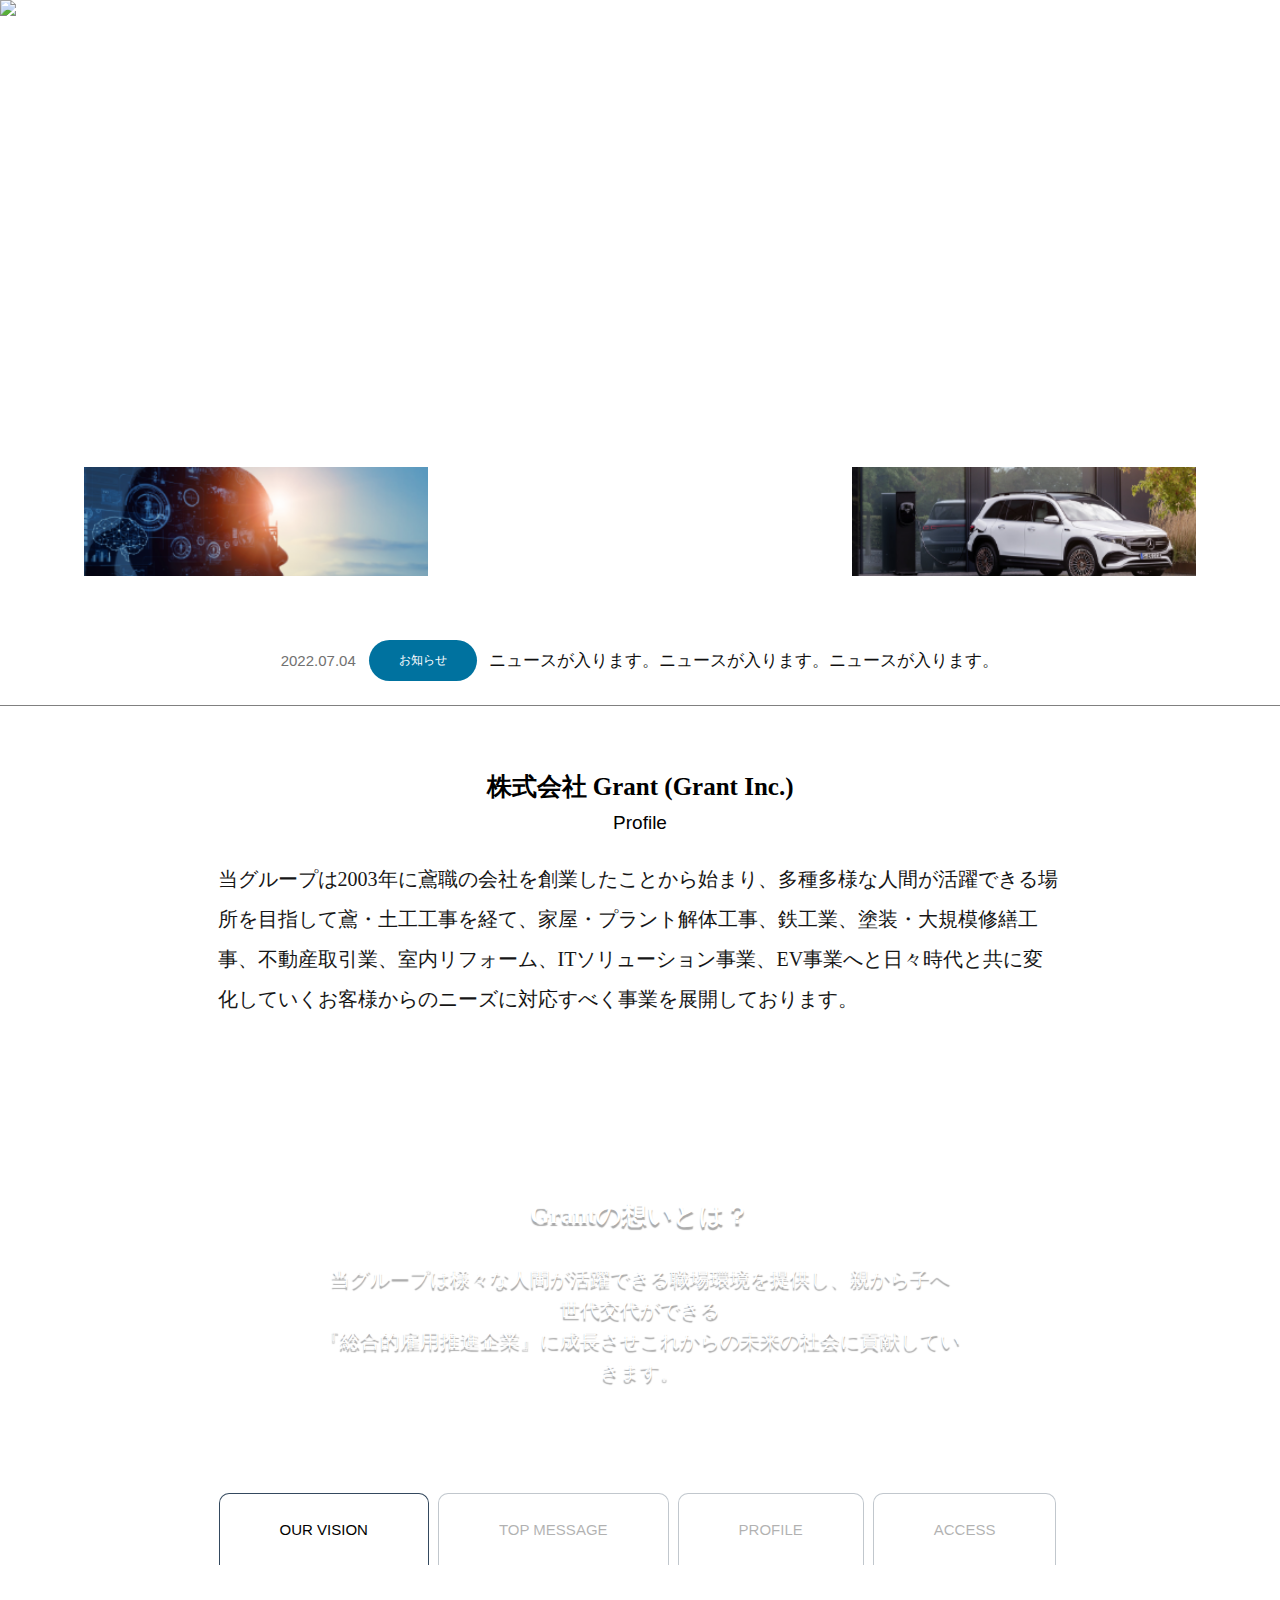
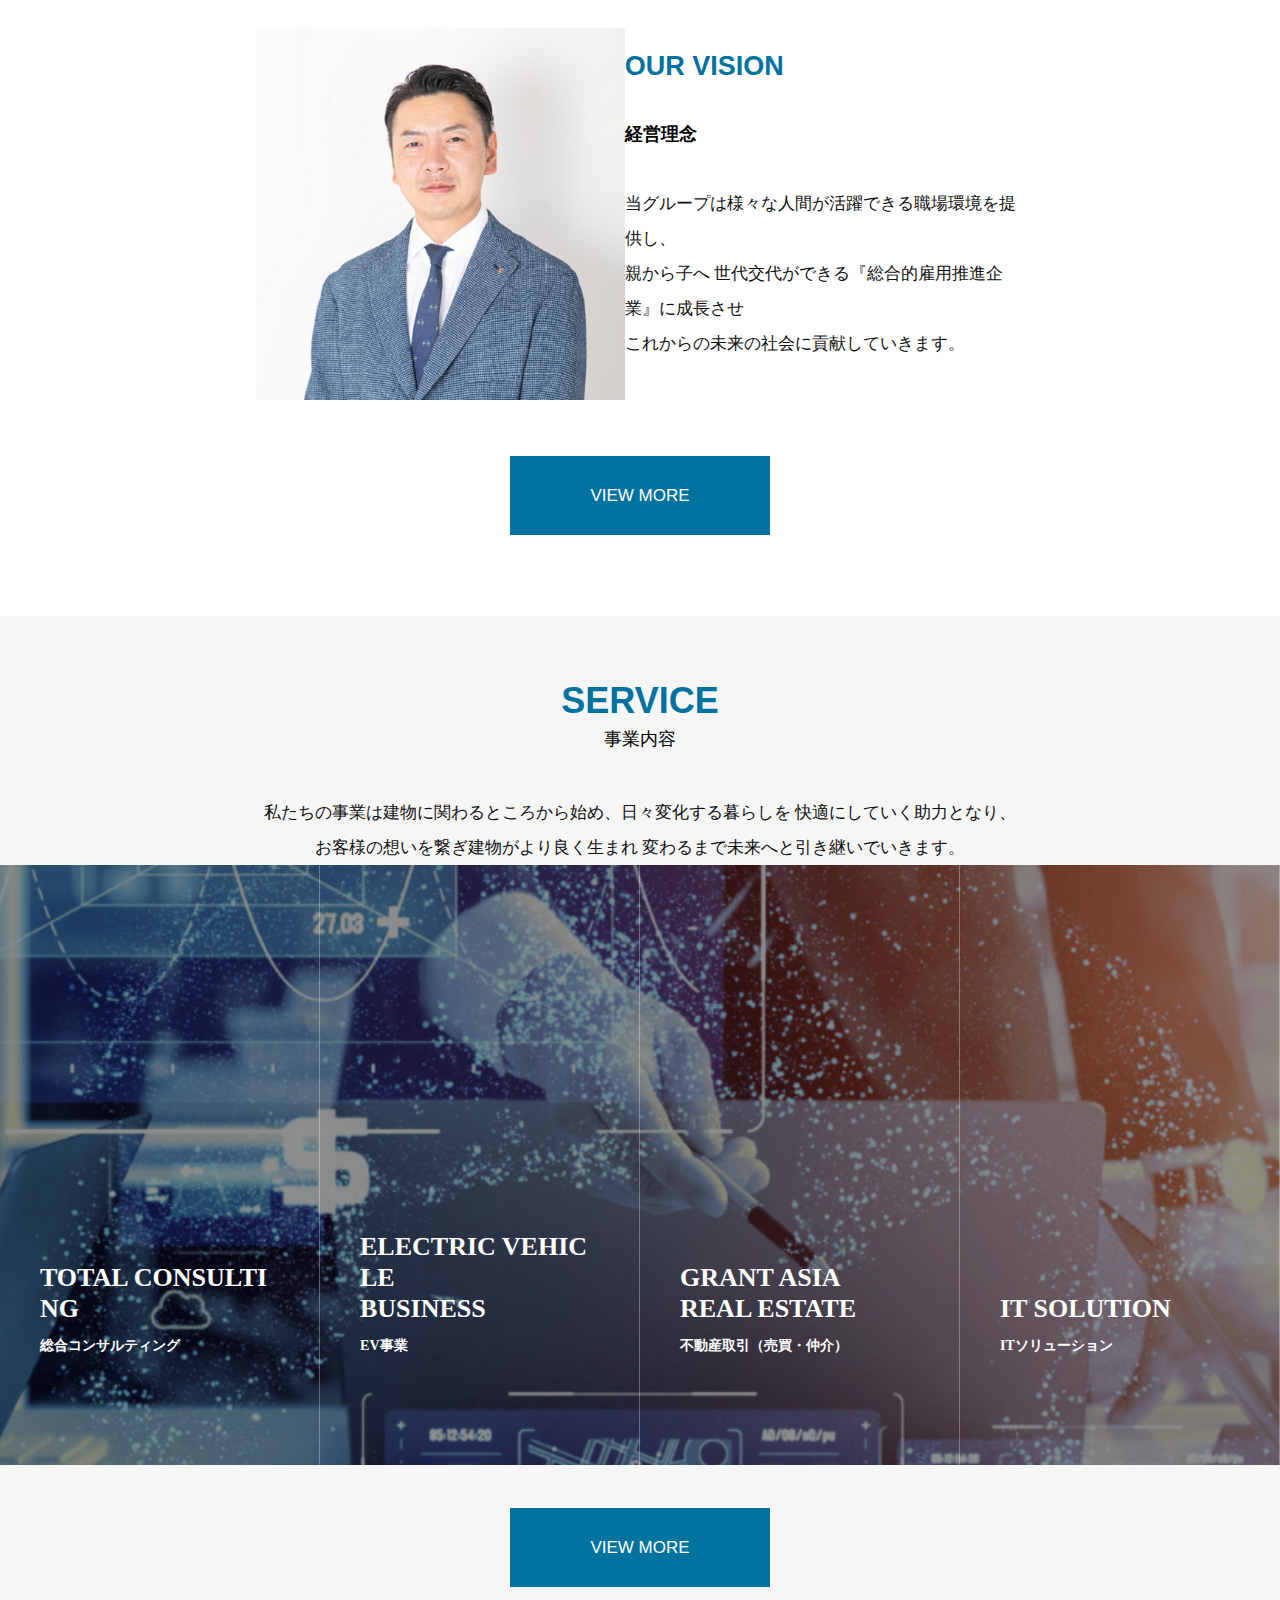
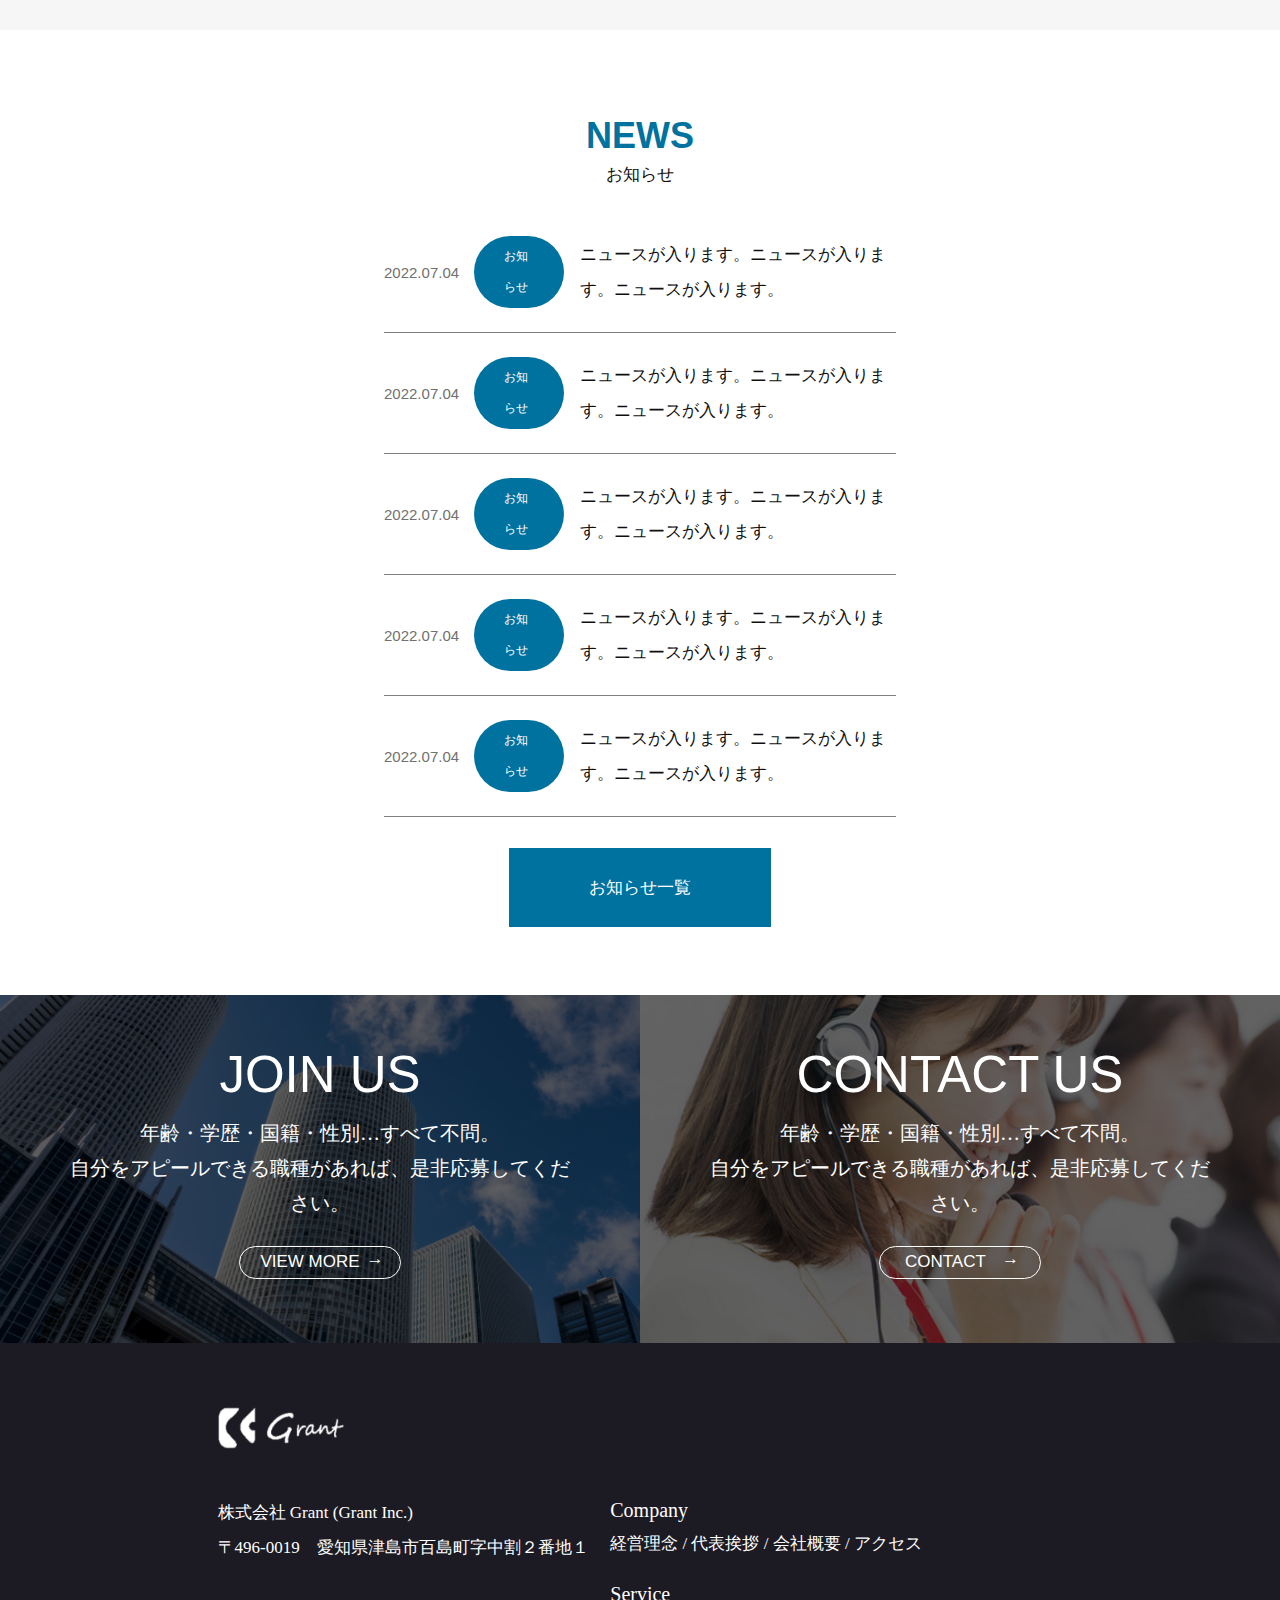
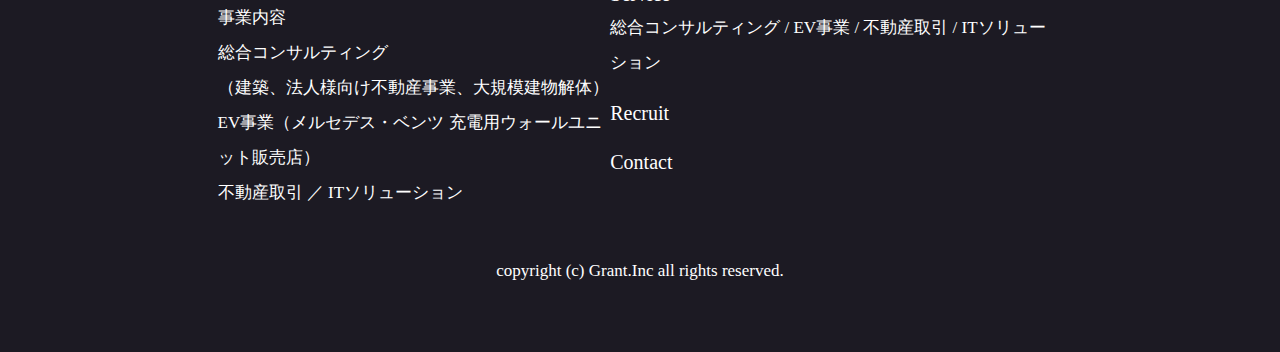
==== index.html @ c4c33349 "first commit" ====
<!DOCTYPE html>
<html>
  <head>
    <meta charset="UTF-8" />
    <meta name="viewport" content="width=device-width,initial-scale=1" />
	<link href="https://fonts.googleapis.com/icon?family=Material+Icons" rel="stylesheet">
    <link rel="stylesheet" href="https://cdnjs.cloudflare.com/ajax/libs/font-awesome/4.7.0/css/font-awesome.min.css">
    <title>Grant Co.LTD</title>
    <meta name="robots" content="noindex" />
    <link rel="stylesheet" href="css/slick.css" type="text/css" />
    <link rel="favicon"  href="img/favicon.png">
    <link rel="stylesheet" href="css/slick-theme.css" type="text/css" />
    <link rel="stylesheet" href="css/style.css" type="text/css"/>
    <link rel="stylesheet" href="css/style_sp.css" type="text/css"/>
    <link rel="stylesheet" href="css/animation.css" type="text/css"/>

  </head>

  <body>
  	<div class="bk">
  		<header>
          <div class="header">
              <div class="header_content">
                <div class="logo">
                  <a href="index.html">
                    <img src="img/logo.png" class="logo-white">
                    <img src="img/logo_black.png" class="logo-black">
                  </a>
                </div>
                <div class="navgation">
                  <ul>
                      <li class=""><a href="index.html">Top</a></li>
                      <li class=""><a href="company.html">Company</a></li>
                      <li class="service-nav"><a href="service.html">Service</a>
                        <div class="nav-service">
                            <div class="service-caption">
                                <h3>SERVICE</h3>
                                <h4>事業内容</h4>
                            </div>
                            <div class="service-content-nav">
                                <a class="consulting" href="consultation.html">
                                    <div class="service-box">
                                        <h4>TOTAL CONSULTING</h4>
                                        <p>総合コンサルティング</p>
                                    </div>
                                    
                                </a>
                                <a class="ev" href="ev.html">
                                    <div class="service-box">
                                        <h4>ELECTRIC VEHICLE BUSINESS</h4>
                                        <p>EV事業</p>
                                    </div>
                                </a>
                                <a class="estate" href="real.html">
                                    <div class="service-box">
                                        <h4>GRANT ASIA REAL ESTATE</h4>
                                        <p>不動産取引（売買・仲介）</p>
                                    </div>
                                </a>
                                <a class="solution" href="it.html">
                                    <div class="service-box">
                                        <h4>IT SOLUTION</h4>
                                        <p>ITソリューション</p>
                                    </div>
                                </a>
                            </div>
                        </div>
                      </li>
                      <li class=""><a href="recruit.html">Recruit</a></li>
                      <li class=""><a href="contact.html">Contact</a></li>
                  </ul>
                </div>
                
                <div class="menu_btn">
                    <div class="container" onclick="openNav(this)">
                        <div class="bar1"></div>
                        <div class="bar2"></div>
                        <div class="bar3"></div>
                    </div>
                </div>
              </div>

            <div id="myNav" class="overlay">
                <div class="overlay-content">
                  <ul>
                      <li class=""><a href="index.html">Top</a></li>
                      <li class=""><a href="company.html">Company</a></li>
                      <li class="service-sp">
                        <div class="service-sp-arrow">
                            <a href="service.html">Service</a>
                            <p class="down"><svg xmlns="http://www.w3.org/2000/svg" width="16" height="16" fill="currentColor" class="bi bi-chevron-down" viewBox="0 0 16 16"> <path fill-rule="evenodd" d="M1.646 4.646a.5.5 0 0 1 .708 0L8 10.293l5.646-5.647a.5.5 0 0 1 .708.708l-6 6a.5.5 0 0 1-.708 0l-6-6a.5.5 0 0 1 0-.708z"/> </svg></p>
                            <p class="up"><svg xmlns="http://www.w3.org/2000/svg" width="16" height="16" fill="currentColor" class="bi bi-chevron-up" viewBox="0 0 16 16"> <path fill-rule="evenodd" d="M7.646 4.646a.5.5 0 0 1 .708 0l6 6a.5.5 0 0 1-.708.708L8 5.707l-5.646 5.647a.5.5 0 0 1-.708-.708l6-6z"/> </svg></p>
                        </div>
                        
                        <div class="service-content-nav-sp">
                            <a class="consulting" href="consultation.html">総合コンサルティング</a>
                            <a class="ev" href="ev.html">EV事業</a>
                            <a class="estate" href="real.html">不動産取引（売買・仲介）</a>
                            <a class="solution" href="it.html">ITソリューション</a>
                        </div>
                      </li>
                      <li class=""><a href="recruit.html">Recruit</a></li>
                      <li class=""><a href="contact.html">Contact</a></li>           
                  </ul>
                </div>
            </div>    
          </div>
        </header>

        <section class="top-banner">
            <div class="center slider">
                <div class="slide-box">
                    <img src="img/top1.png" class="pc">
                    <img src="img/top1-sp.png" class="sp">
                    <div class="banner-text">
                        <h2 class="animation1">人を想い。</h2>
                        <h2 class="animation2">人と共に、未来を創る。</h2>
                        <h3 class="animation3">We create Future.</h3>
                    </div>
                    
                </div>
                <div class="slide-box">
                    <img src="img/top2.png" class="pc">
                    <img src="img/top2-sp.png" class="sp">
                    <div class="banner-text">
                        <h2 class="animation1">EV事業</h2>
                        <h2 class="animation2">メルセデス・ベンツの充電</h2>
                        <h3 class="animation3">Electric Vehicle Business</h3>
                    </div>
                </div>
                <div class="slide-box">
                    <img src="img/top3.png" class="pc">
                    <img src="img/top3-sp.png" class="sp">
                    <div class="banner-text">
                        <h2 class="animation1">FC事業</h2>
                        <h2 class="animation2">大規模建物解体</h2>
                        <h3 class="animation3">Dismantle</h3>
                    </div>
                </div> 
                <div class="slide-box">
                    <img src="img/top4.png" class="pc">
                    <img src="img/top4-sp.png" class="sp">
                    <div class="banner-text">
                        <h2 class="animation1">不動産取引</h2>
                        <h2 class="animation2">売買・仲介</h2>
                        <h3 class="animation3">Grant Asia Real Estate</h3>
                    </div>
                </div> 
                <div class="slide-box">
                    <img src="img/top5.png" class="pc">
                    <img src="img/top5-sp.png" class="sp">
                    <div class="banner-text">
                        <h2 class="animation1">ITソリューション</h2>
                        <h2 class="animation2">財務会計・人事給与・生産管理・在庫管理</h2>
                        <h3 class="animation3">IT Solution</h3>
                    </div>
                </div> 
            </div> 
            <div class="center-nav slider">
                <a class="slide-box-nav">
                    <img src="img/small1.png">
                    <div class="banner-text-nav">
                        <h2 class="animation1">人を想い。</h2>
                        <h2 class="animation2">人と共に、未来を創る。</h2>
                        <h3 class="animation3">We create Future.</h3>
                    </div>
                    
                </a>
                <a class="slide-box-nav">
                    <img src="img/small2.png">
                    <div class="banner-text-nav">
                         <h2 class="animation1">EV事業</h2>
                        <h2 class="animation2">メルセデス・ベンツの充電</h2>
                        <h3 class="animation3">Electric Vehicle Business</h3>
                    </div>
                </a>
                <a class="slide-box-nav">
                    <img src="img/small3.png">
                    <div class="banner-text-nav">
                        <h2 class="animation1">FC事業</h2>
                        <h2 class="animation2">大規模建物解体</h2>
                        <h3 class="animation3">Dismantle</h3>
                    </div>
                </a>  
                <a class="slide-box-nav">
                    <img src="img/small4.png">
                    <div class="banner-text-nav">
                        <h2 class="animation1">不動産取引</h2>
                        <h2 class="animation2">売買・仲介</h2>
                        <h3 class="animation3">Grant Asia Real Estate</h3>
                    </div>
                </a>
                <a class="slide-box-nav">
                    <img src="img/small5.png">
                    <div class="banner-text-nav">
                        <h2 class="animation1">ITソリューション</h2>
                        <h2 class="animation2">財務会計・人事給与・生産管理・在庫管理</h2>
                        <h3 class="animation3">IT Solution</h3>
                    </div>
                </a> 
                <!-- <a class="slide-box-nav">
                    <img src="img/small6.png">
                    <div class="banner-text-nav">
                        <h2 class="animation1">EC Shop</h2>
                        <h2 class="animation2">各種衣服販売</h2>
                        <h3 class="animation3">Grant EC shop</h3>
                    </div>
                </a>   -->   
            </div>            
        </section>
        
  	</div>
    
    <section class="notice">
        <div class="date">2022.07.04</div>  
        <div class="cat">お知らせ</div>
        <p>ニュースが入ります。ニュースが入ります。ニュースが入ります。</p>
    </section> 

    <section class="intro">
        <div class="intro-header">
            <h4>株式会社 Grant (Grant Inc.)</h4>
            <h6>Profile</h6>
            <p>当グループは2003年に鳶職の会社を創業したことから始まり、多種多様な人間が活躍できる場所を目指して鳶・土工工事を経て、家屋・プラント解体工事、鉄工業、塗装・大規模修繕工事、不動産取引業、室内リフォーム、ITソリューション事業、EV事業へと日々時代と共に変化していくお客様からのニーズに対応すべく事業を展開しております。</p>
        </div>
        <div class="intro-content">
            <div class="intro-text">
                <h4>Grantの想いとは？</h4>
                <p>当グループは様々な人間が活躍できる職場環境を提供し、親から子へ 世代交代ができる<br>『総合的雇用推進企業』に成長させこれからの未来の社会に貢献していきます。</p>
            </div>
        </div>
        <div class="intro-tap">
            <div class="tabs-nav">
                <ul>
                  <li class="active"><a href="#tab1">OUR VISION</a></li>
                  <li><a href="#tab2">TOP MESSAGE</a></li>
                  <li><a href="#tab3">PROFILE</a></li>
                  <li><a href="#tab4">ACCESS</a></li>
                </ul>
            </div>
            <div class="tabs-content">
                <div id="tab1">
                    <section class="tab-inner">
                        <img src="img/ceo.png">
                        <section class="tab-text">
                            <h2>OUR VISION</h2>
                            <h6>経営理念</h6>
                            <p>当グループは様々な人間が活躍できる職場環境を提供し、<br>親から子へ 世代交代ができる『総合的雇用推進企業』に成長させ<br>これからの未来の社会に貢献していきます。</p>
                        </section>
                    </section>
                    <button class="more"><a href="#">VIEW MORE</a></button>
                </div>
                <div id="tab2">
                    <section class="tab-inner">
                        <img src="img/ceo.png">
                        <section class="tab-text">
                            <h2>TOP MESSAGE</h2>
                            <h6>経営理念</h6>
                            <p>当グループは様々な人間が活躍できる職場環境を提供し、<br>親から子へ 世代交代ができる『総合的雇用推進企業』に成長させ<br>これからの未来の社会に貢献していきます。</p>
                        </section>
                    </section>
                    <button class="more"><a href="#">VIEW MORE</a></button>
                </div>
                <div id="tab3">
                    <section class="tab-inner">
                        <img src="img/ceo.png">
                        <section class="tab-text">
                            <h2>PROFILE</h2>
                            <h6>経営理念</h6>
                            <p>当グループは様々な人間が活躍できる職場環境を提供し、<br>親から子へ 世代交代ができる『総合的雇用推進企業』に成長させ<br>これからの未来の社会に貢献していきます。</p>
                        </section>
                    </section>
                    <button class="more"><a href="#">VIEW MORE</a></button>
                </div>
                <div id="tab4">
                    <section class="tab-inner">
                        <img src="img/ceo.png">
                        <section class="tab-text">
                            <h2>ACCESS</h2>
                            <h6>経営理念</h6>
                            <p>当グループは様々な人間が活躍できる職場環境を提供し、<br>親から子へ 世代交代ができる『総合的雇用推進企業』に成長させ<br>これからの未来の社会に貢献していきます。</p>
                        </section>
                    </section>
                    <button class="more"><a href="#">VIEW MORE</a></button>
                </div>
            </div>
        </div>
    </section>

    <section class="service">
        <div class="service-title">
            <h3>SERVICE</h3>
            <p>事業内容</p>
        </div>
        <p>私たちの事業は建物に関わるところから始め、日々変化する暮らしを 快適にしていく助力となり、<br class="pc">お客様の想いを繋ぎ建物がより良く生まれ 変わるまで未来へと引き継いでいきます。</p>
        <!-- <div class="service-inner pc">
            <div class="service-content">
                <a class="consulting" href="consultation.html">
                    <div class="service-box">
                        <h4>TOTAL CONSULTING</h4>
                        <p>総合コンサルティング</p>
                        <h5>当社は、行政に空き家解体補助金の対象であるかを確認、申請をサポート、建物解体実施、お客様の大切な場所を買い入れる会社をご紹介いたします。</h5>
                        <h6>総合コンサルティング<span>&#8594;</span></h6>
                    </div>
                    
                </a>
                <a class="ev" href="ev.html">
                    <div class="service-box">
                        <h4>ELECTRIC VEHICLE BUSINESS</h4>
                        <p>EV事業</p>
                        <h5>
                        弊社は、家庭や商業施設、アパート、アパート、ホテルオフィスなど、すべての駐車場に設置できる電気充電サービスを提供しています。</h5>
                        <h6>EV事業<span>&#8594;</span></h6>
                    </div>
                </a>
                <a class="estate" href="real.html">
                    <div class="service-box">
                        <h4>GRANT ASIA REAL ESTATE</h4>
                        <p>不動産取引（売買・仲介）</p>
                        <h5>全国各地、⼤⼿⼾建てメーカー様の物件や分譲マンションの仲介。収益⽤物件、雑種地、駐⾞場、⽥畑などの売買仲介、買取りもさせて頂きます。 </h5>
                        <h6>不動産取引（売買・仲介）<span>&#8594;</span></h6>
                    </div>
                </a>
                <a class="solution" href="it.html">
                    <div class="service-box">
                        <h4>IT SOLUTION</h4>
                        <p>ITソリューション</p>
                        <h5>当社では、様々な業種が抱える基幹系業務のお悩みを業務特性に合わせて ＩＴの⼒で、 ユーザー様と共に問題を解決致します。 </h5>
                        <h6>ITソリューション<span>&#8594;</span></h6>
                    </div>
                </a>
            </div>

        </div> -->

    <div class="cb_service_middle">
        <div class="cb_service_item_list inview animate">
            <article class="item" data-service-id="service_id_4738_3">
                <a href="#">
                    <div class="content" style="bottom: -240.953px;">
                        <h3 class="title rich_font">
                            <span class="main_title">TOTAL CONSULTING</span>
                            <span class="sub_title">総合コンサルティング</span>
                        </h3>
                        <p class="desc">
                            <span>当社は、行政に空き家解体補助金の対象であるかを確認、申請をサポート、建物解体実施、お客様の大切な場所を買い入れる会社をご紹介いたします。</span>
                        </p>
                        <p class="bottom_title">
                            <span>総合コンサルティング</span>
                        </p>
                    </div>
                    <div class="image_wrap">
                        <div class="image" style="background:url(./img/service_image1.jpg) no-repeat center center; background-size:cover;">
                            
                        </div>
                    </div>
                </a>
            </article>
            <article class="item" data-service-id="service_id_4730_3">
                <a href="#">
                    <div class="content" style="bottom: -240.954px;">
                        <h3 class="title rich_font">
                            <span class="main_title">ELECTRIC VEHICLE<br> BUSINESS</span>
                            <span class="sub_title">EV事業</span>
                        </h3>
                        <p class="desc">
                            <span>弊社は、家庭や商業施設、アパート、アパート、ホテルオフィスなど、すべての駐車場に設置できる電気充電サービスを提供しています。</span>
                        </p>
                        <p class="bottom_title">
                            <span>EV事業</span>
                        </p>
                    </div>
                    <div class="image_wrap">
                        <div class="image" style="background:url(./img/service_image2.jpg) no-repeat center center; background-size:cover;">
                            
                        </div>
                    </div>
                </a>
            </article>
            <article class="item" data-service-id="service_id_4740_3">
                <a href="#">
                    <div class="content" style="bottom: -240.953px;">
                        <h3 class="title rich_font">
                            <span class="main_title">GRANT ASIA <br>REAL ESTATE</span>
                            <span class="sub_title">不動産取引（売買・仲介）</span>
                        </h3>
                        <p class="desc">
                            <span>全国各地、⼤⼿⼾建てメーカー様の物件や分譲マンションの仲介。収益⽤物件、雑種地、駐⾞場、⽥畑などの売買仲介、買取りもさせて頂きます。</span>
                        </p>
                        <p class="bottom_title">
                            <span>不動産取引（売買・仲介）</span>
                        </p>
                    </div>
                    <div class="image_wrap">
                        <div class="image" style="background:url(./img/service_image3.jpg) no-repeat center center; background-size:cover;">
                        
                        </div>
                    </div>
                </a>
            </article>
            <article class="item" data-service-id="service_id_4742_3">
                <a href="#">
                    <div class="content" style="bottom: -240.953px;">
                        <h3 class="title rich_font">
                            <span class="main_title">IT SOLUTION</span>
                            <span class="sub_title">ITソリューション</span>
                        </h3>
                        <p class="desc">
                            <span>当社では、様々な業種が抱える基幹系業務のお悩みを業務特性に合わせて ＩＴの⼒で、 ユーザー様と共に問題を解決致します。</span>
                        </p>
                        <p class="bottom_title">
                            <span>ITソリューション</span>
                        </p>
                    </div>
                    <div class="image_wrap">
                        <div class="image" style="background:url(./img/service_image4.jpg) no-repeat center center; background-size:cover;">
                            
                        </div>
                    </div>
                </a>
            </article>
        </div>


        <div class="cb_service_image_list inview animate">
            <div class="image active" id="service_id_4738_3" style="background:url(./img/service-1.png) no-repeat center center; background-size:cover;">
                <div class="overlay" style="background-color:rgba(0,35,71,0.2);">
                    
                </div>
            </div>
            <div class="image" id="service_id_4730_3" style="background:url(./img/service-2.png) no-repeat center center; background-size:cover;">
                <div class="overlay" style="background-color:rgba(0,35,71,0.2);">
                    
                </div>
            </div>
            <div class="image" id="service_id_4740_3" style="background:url(./img/service-3.png) no-repeat center center; background-size:cover;">
                <div class="overlay" style="background-color:rgba(3,48,107,0.2);">
                    
                </div>
            </div>
            <div class="image" id="service_id_4742_3" style="background:url(./img/service-4.png) no-repeat center center; background-size:cover;">
                <div class="overlay" style="background-color:rgba(39,0,99,0.1);">
                    
                </div>
            </div>
        </div>
    </div>
















        <div class="service-inner sp">
            <div class="service-first">
                <a class="consulting" href="consultation.html">
                    <div class="service-box">
                        <h4>TOTAL CONSULTING</h4>
                        <p>総合コンサルティング</p>
                        <h5>当社は、行政に空き家解体補助金の対象であるかを確認、申請をサポート、建物解体実施、お客様の大切な場所を買い入れる会社をご紹介いたします。</h5>
                        <h6>総合コンサルティング<span>&#8594;</span></h6>
                    </div>
                </a>
            </div>
            <div class="service-second">
                <a class="ev" href="ev.html">
                    <div class="service-box">
                        <h4>ELECTRIC VEHICLE BUSINESS</h4>
                        <p>EV事業</p>
                        <h5>
                        弊社は、家庭や商業施設、アパート、アパート、ホテルオフィスなど、すべての駐車場に設置できる電気充電サービスを提供しています。</h5>
                        <h6>EV事業<span>&#8594;</span></h6>
                    </div>
                </a>
            </div>
            <div class="service-third">
                <a class="estate" href="real.html">
                    <div class="service-box">
                        <h4>GRANT ASIA REAL ESTATE</h4>
                        <p>不動産取引（売買・仲介）</p>
                        <h5>全国各地、⼤⼿⼾建てメーカー様の物件や分譲マンションの仲介。収益⽤物件、雑種地、駐⾞場、⽥畑などの売買仲介、買取りもさせて頂きます。 </h5>
                        <h6>不動産取引（売買・仲介）<span>&#8594;</span></h6>
                    </div>
                </a>
            </div>
            <div class="service-fourth">
                <a class="solution" href="it.html">
                    <div class="service-box">
                        <h4>IT SOLUTION</h4>
                        <p>ITソリューション</p>
                        <h5>当社では、様々な業種が抱える基幹系業務のお悩みを業務特性に合わせて ＩＴの⼒で、 ユーザー様と共に問題を解決致します。 </h5>
                        <h6>ITソリューション<span>&#8594;</span></h6>
                    </div>
                </a>
            </div>
        </div>
        <button class="more"><a href="#">VIEW MORE</a></button>
    </section>

    <section class="news">
        <div class="news-title">
            <h3>NEWS</h3>
            <p>お知らせ</p>
        </div>
        <div class="notice-line">
            <div class="date">2022.07.04</div>  
            <div class="cat">お知らせ</div>
            <p>ニュースが入ります。ニュースが入ります。ニュースが入ります。</p>
        </div> 
        <div class="notice-line">
            <div class="date">2022.07.04</div>  
            <div class="cat">お知らせ</div>
            <p>ニュースが入ります。ニュースが入ります。ニュースが入ります。</p>
        </div> 
        <div class="notice-line">
            <div class="date">2022.07.04</div>  
            <div class="cat">お知らせ</div>
            <p>ニュースが入ります。ニュースが入ります。ニュースが入ります。</p>
        </div> 
        <div class="notice-line">
            <div class="date">2022.07.04</div>  
            <div class="cat">お知らせ</div>
            <p>ニュースが入ります。ニュースが入ります。ニュースが入ります。</p>
        </div> 
        <div class="notice-line">
            <div class="date">2022.07.04</div>  
            <div class="cat">お知らせ</div>
            <p>ニュースが入ります。ニュースが入ります。ニュースが入ります。</p>
        </div> 
        <button class="btn-news"><a href="#">お知らせ一覧</a></button>
    </section>

    <section class="bottom">
        <div class="join">
            <h2>JOIN US</h2>
            <p>年齢・学歴・国籍・性別…すべて不問。<br>自分をアピールできる職種があれば、是非応募してください。</p>
            <a href="#">VIEW MORE<span>&#8594;</span></a>
        </div>    
        <div class="contact">
            <h2>CONTACT US</h2>
            <p>年齢・学歴・国籍・性別…すべて不問。<br>自分をアピールできる職種があれば、是非応募してください。</p>
            <a href="contact.html">CONTACT<span>&#8594;</span></a>
        </div>
    </section>



    <footer>
       <div class="footer-logo">
   			<a href="index.html">
            	<img src="img/logo.png">
            </a>      	
       </div>
       <div class="footer-content">
        <div class="footer-left">
            <p>
                株式会社 Grant (Grant Inc.)<br>〒496-0019　愛知県津島市百島町字中割２番地１<br><br>事業内容<br>総合コンサルティング<br>（建築、法人様向け不動産事業、大規模建物解体）<br>EV事業（メルセデス・ベンツ 充電用ウォールユニット販売店）<br>不動産取引 ／ ITソリューション
            </p>
        </div>
        <div class="footer-right">
            <a href="company.html">Company</a>
            <p>経営理念  /  代表挨拶  /  会社概要  /  アクセス</p><br>
            <a href="service.html">Service</a>
            <p>総合コンサルティング  /  EV事業  /  不動産取引  /  ITソリューション</p><br>
            <a href="recruit.html">Recruit</a><br><br>
            <a href="contact.html">Contact</a>
        </div>
      </div>
    <p class="copyright">copyright (c) Grant.Inc all rights reserved.</p>
    </footer>

<script src="https://code.jquery.com/jquery-2.2.0.min.js" type="text/javascript"></script>
<script src="js/slick.min.js"></script>
<script src="js/script.js"></script>

</body>
</html>
---- css/style.css ----
@charset "UTF-8";
/* CSS Document */

html{
    font-family: 'NotoSansJP';
    margin: 0;
    overflow-x: hidden;
    /*overflow-y: scroll;*/
    height: 100%;
    color: white;
}
body{
    height: 100%;
    color: white;
    font-family: 'NotoSansJP';
    margin: 0;
}
h1, h2, h3, h4, h5, h6, p, span, label, a{
    margin: 0;
}
h1{
    font-size: 97px;
}
p{
    font-family: "Noto Sans Japanese";
    font-weight: normal;
    font-size: 17px;
    line-height: 35px;
    text-align: left;
    color: #0f0f0f;
}
img{
    width: 100%;
}
a{
    text-decoration: none;
}
a:hover, a:active {
/*opacity: 0.7;*/
/*transition: opacity 0.2s linear;*/
}
.pc {
    display: block!important;
}

.sp {
    display: none!important;
}


/* header */

.header {
    top: 0%;
    width: 100%;
    position: relative;
    z-index: 10;
}

.container_header {
    /*max-width: 1166px;*/
    margin: auto;
}

.header .header_content {
    display: flex;
    align-items: center;
    justify-content: flex-start;
}

.header .header_content .navgation ul {
    margin: 0;
    padding: 0px;
    display: flex;
    align-items: center;
    width: 120%;
    justify-content: center;
}

.header .header_content .navgation ul li {
    display: inline;
    float: left;
    font-family: "Noto Sans CJK JP";
    font-weight: bold;
    font-size: 16px;
    color: #fff;
    margin-right: 100px;
    padding: 0.9vw;
    background-position: bottom left;
    background-repeat: no-repeat;
    background-size: 0% 2px;
/*    -webkit-transition: background-size .5s ease;
    transition: background-size .5s ease;*/
}

.header .header_content .navgation ul li a {
    color: white;
    text-decoration: none;
    font-size: 16px;
    font-weight: bold;
}

.header .header_content .navgation ul li:hover {
    
}

.header .header_content .reverse_btn .reverse_link {
    color: #A30F15;
    border: 1px solid #FFD500;
    text-decoration: none;
    background-color: white;
    padding: 7px 20px;
    border-radius: 7px;
    transition: 0.5s;
}

.header .header_content .reverse_btn .reverse_link:hover {
    color: #fff;
    background-color: white;
    border: 1px solid #FFD500;
}

.header .menu_btn {
    display: none;
    z-index: 10;
}

.menu_btn .container {
    display: inline-block;
    cursor: pointer;
}

.bar1 {
    width: 18px;
    height: 2px;
    background-color: white;
    transition: 0.4s;
}
.bar3 {
    width: 18px;
    height: 2px;
    background-color: white;
    transition: 0.4s;
}

.bar2 {
    width: 18px;
    height: 2px;
    background-color: white;
    transition: 0.4s;
    margin: 5px 0;
}

.change .bar1 {
    transform: rotate(-45deg) translate(-6px, 4px);
}

.change .bar2 {
    opacity: 0;
}

.change .bar3 {
    transform: rotate(45deg) translate(-6px, -4px);
    width: 18px;
}

.overlay {
    display: none;
}

.overlay {
    height: 100vh;
    width: 0%;
    position: absolute;
    z-index: 9;
    top: 0;
    right: 0;
    background-color: #006f9b;
    overflow-x: hidden;
    transition: 0.5s;
}

.overlay-content {
    position: relative;
    top: 10%;
    width: 100%;
    text-align: left;
    margin-top: 30px;
}
.up{
    display: none;
    padding: 5% 7%;
    margin: -5%;
}

.overlay-content ul li {
    list-style: none;
    position: relative;
    /*background-image: linear-gradient(to right, #ffffff, #ffffff);*/
    background-position: bottom left;
    background-repeat: no-repeat;
    background-size: 0% 2px;
/*    -webkit-transition: background-size .5s ease;
    transition: background-size .5s ease;*/
    padding: 5% 0;
}

.overlay-content ul li:hover {
    background-size: 100% 2px;
}

.overlay-content ul {
    margin: 10% 5% 10% 10%;
    padding: 0;
}

.overlay a p{
    font-family: "Noto Sans JP";
    font-weight: bold;
    font-size: 4vw;
    letter-spacing: 0.02em;
    line-height: 7vw;
    text-align: left;
    color: #fff;
}

.overlay a:hover,
.overlay a:focus {
    color: #f1f1f1;
}

.overlay .closebtn {
    position: absolute;
    top: 0px;
    right: 0px;
    font-size: 60px;
}
.navgation ul li:last-child{
    /*border: 1px solid white;*/
}
.overlay a h2{
    font-family: "Josefin Sans";
    font-weight: bold;
    font-size: 8vw;
    letter-spacing: 0.05em;
    line-height: 8vw;
    text-align: left;
    color: #fff;
}

/*.overlay ul li:last-child a p{
    text-align: center;
    margin-top: 50%;
    padding: 5% 10%;
    border: 1px solid white;
}*/

/* header */
header{
    padding: 1%;
    position: fixed;
    z-index: 10;
    width: -webkit-fill-available;
}
.header{
    background-color: transparent;
}
.logo{
    display: block;
    width: 20%;
    align-items: center;
}
.logo-black{
    display: none;
}
.logo a img{
    width: 10vw;
    padding: 5% 15%;
}
.navgation{
    display: inline;
    width: 50%;
    margin: 0%;
}

/* top banner */
.bk{
    position: relative;
}
.top-banner{
    margin-bottom: -5%;
}
.banner-text{
    width: 100%;
    /*font-family: "Josefin Sans";*/
    font-weight: bold;
    letter-spacing: 0.05em;
    text-align: left;
    position: absolute;
    top: 33%;
    left: 26%;
    display: none;
}
.slide-box{
    position: relative;
}
.center .slick-active img{
    animation: cycle 5s ease-in-out  forwards;
}
@keyframes cycle {
  0%   { transform: scale(1); }
  100% { transform: scale(1.05); }
}
/*.center .slick-active{
    animation: cycle1 4s ease-in-out  forwards;
}*/
.center .slick-slide{
    animation: cycle1;
    animation-duration: 25s;
animation-iteration-count: infinite;
animation-timing-function: ease-in-out;
}
.center .slick-slide:nth-child(5n-3){
    animation-delay: 5s;
    color: red;
}
.center .slick-slide:nth-child(5n-2){
    animation-delay: 10s;
}
.center .slick-slide:nth-child(5n-1){
    animation-delay: 15s;
}
.center .slick-slide:nth-child(5n){
    animation-delay: 20s;
}

@keyframes cycle1 {
  0% {
    opacity: 0;
}
6% {
    opacity: 1;
}
24% {
    opacity: 1;
}
30% {
    opacity: 0;
}
100% {
    opacity: 0;
}
}

.bk-animation{
    animation: bk-anim 0.5s ease-in-out  forwards;
}
@keyframes bk-anim {
  0%   { background-size: 120%; 
    background-position: center;
    opacity: 0.7;}
  100% { background-size: 100%;
    background-position: center;
  opacity: 1; }
}
.banner-text h2{
    font-family: "Noto Sans JP";
    font-weight: bold;
    font-size: 49px;
    text-align: left;
    color: #fff;
    text-shadow: 0px 3px 5px rgba(0, 0, 0, 0.44);
    left: 10px;
}
.banner-text h2 span {
  display: inline-block;
  animation: slideLeft 0.5s ease forwards 0s;
  opacity: 0;
  /*transition-timing-function: cubic-bezier(0.075, 0.82, 0.165, 1);*/
}
.banner-text h3 span {
  display: inline-block;
  animation: slideLeft 0.5s ease forwards; 0s;
  opacity: 0;
  /*transition-timing-function: cubic-bezier(0.075, 0.82, 0.165, 1);*/
}

@keyframes slideLeft {
  from {
    opacity: 0;
    transform: translateX(30px);
  } 
  to {
    opacity: 1;
    transform: translateX(0%);
  }
}

.banner-text h3{
    font-family: Arial;
    font-weight: normal;
    font-size: 45px;
    text-align: left;
    color: #fff;
    text-shadow: 0px 3px 6px rgba(0, 0, 0, 0.16);
}
.banner-text-nav{
    display: none;
    top: 20%;
    left: 10%;
    width: inherit;
    height: 100px;
    font-weight: bold;
    letter-spacing: 0.05em;
    text-align: left;
    position: absolute;
}
.banner-text-nav h2{
    font-weight: 20px;
}
.banner-text-nav h3{
    font-weight: 20px;
}
.slide-box-nav {
    margin:  0 20px;
    position: relative;
}

.center-nav{
    top: -8vw;
    width: 1200px;
    margin: 0 auto;
}
.center-nav .slick-current{
    background-color: white;
    position: relative;
    height: 120px;
}
.center-nav .slick-current img{
    display: none;
}
.center-nav .slick-current .banner-text-nav{
    display: block!important;
}
.center-nav .slick-current .banner-text-nav h2, h3{
    font-size: 16px;
    /*color: black;*/
}
.navanim{
  height: 120px;
  display: block;
  background: linear-gradient(to right, white 50%, transparent 50%);
  background-size: 200% 100%;
  animation: makeItfadeIn  250ms backwards;
  padding: 7% 0px 0 10%;
    left: 0;
    width: -webkit-fill-available;
}
.navanim h2, h3{
    font-size: 16px;
    /*color: black;*/
}
@keyframes makeItfadeIn {
  0%{
    background-position: right;
  } 

  100% {
    background-position: left;
  }
}



/* notice section */
.notice{
    display: flex;
    justify-content: center;
    align-items: center;
    border-bottom: 1px solid grey;
    padding-bottom: 24px;
}
.date{
    font-family: Arial;
    font-weight: normal;
    font-size: 15px;
    line-height: 31px;
    text-align: left;
    color: #717171;
}
.cat{
    font-family: "Noto Sans Japanese";
    font-weight: normal;
    font-size: 12px;
    line-height: 31px;
    text-align: left;
    color: #fff;
    background-color: #00729F;
    padding: 5px 30px;
    border-radius: 40px;
    margin: 0 1%;
}

/* intro section */
.intro-header{
    padding: 5% 17%;
}
.intro-header h4{
    font-family: "Noto Sans Japanese";
    font-weight: bold;
    font-size: 25px;
    text-align: center;
    color: #000;
}
.intro-header h6{
    font-family: Arial;
    font-weight: normal;
    font-size: 19px;
    text-align: center;
    color: #000;
    margin: 1% 0 3% 0;
}
.intro-header p{
    font-family: "Noto Sans Japanese";
    font-weight: normal;
    font-size: 20px;
    line-height: 40px;
    text-align: left;
    color: #161616;
}
.intro-text{
    background: url(../img/nagoya.png) no-repeat;
    background-size: cover;
    padding: 9% 25% 14% 25%;
    background-attachment: fixed;
}
.intro-text h4{
    font-family: "Noto Sans Japanese";
    font-weight: bold;
    font-size: 25px;
    text-align: center;
    color: #fff;
    text-shadow: 0px 3px 1px rgba(0, 0, 0, 0.34);
    margin-bottom: 5%;
}
.intro-text p{
    font-family: "Noto Sans Japanese";
    font-weight: normal;
    font-size: 20px;
    line-height: 31px;
    text-align: center;
    color: #fff;
    text-shadow: 0px 3px 1px rgba(0, 0, 0, 0.34);
}
.tabs-nav{
    margin-top: -73px;
    text-align: center;
}
.tabs-nav ul {
  margin: 0;
  padding: 0;
}

.tabs-nav li {
  display: inline-block;
  background: white;
  opacity: 0.3;
  color: #fefefe;
  border-width: 1px 1px 0 1px;
  border-style: solid;
  border-color: #34495E;
  margin-right: 5px;
    padding: 20px 60px;
    border-top-left-radius: 10px;
    border-top-right-radius: 10px;
}

.tabs-nav a {
    font-family: Arial;
    font-weight: normal;
    font-size: 15px;
    line-height: 31px;
    text-align: center;
    color: #010101;
}
/* Active tab */

.tabs-nav li.active {
    color: #005a97;
    opacity: 1;
    padding: 20px 60px;
    background-color: white;
    border-top-left-radius: 10px;
    border-top-right-radius: 10px;
}

.tabs-nav li.active a {
  color: #010101;
}
/* Tab content */

.tabs-content {
  padding: 5% 20%;
  background: #FFF;
  margin-top: -1px;
  overflow: hidden;
  text-align: center;
}
.tab-inner{
    display: flex;
    justify-content: space-between;
}
.tabs-content IMG {
  width: 48%;
}
/* Hide all but first content div */

.tabs-content div:not(:first-child) {
  display: none;
}

.tab-text{
    padding: 3% 0;
}
.tab-text h2{
    font-family: Arial;
    font-weight: bold;
    font-size: 27px;
    text-align: left;
    color: #00729f;
}
.tab-text h6{
    font-family: "Noto Sans JP";
    font-weight: bold;
    font-size: 18px;
    text-align: left;
    color: #000;
    margin: 10% 0;
}
.more{
    margin: 10% 0 5%;
    background-color: transparent;
    border: none;
}
.more a{
    font-family: Arial;
    font-weight: normal;
    font-size: 17px;
    line-height: 35px;
    text-align: left;
    color: #fff;
    padding: 30px 80px;
    background-color: #00729F;
}

/* service section */
.service{
    padding: 5% 0 0;
    background-color: #F6F6F6;
    text-align: center;
}
.service p{
    text-align: center;
}
.service-title{
    margin-bottom: 3%;
    text-align: center;
}
.service-title h3{
    font-family: Arial;
    font-weight: bold;
    font-size: 36px;
    color: #00729f;
}
.service-title p{
    font-family: "Noto Sans JP";
    font-weight: normal;
    font-size: 18px;
    color: #000;
}
.service-inner{
    position: relative;
}
.service-content{
    margin-top: 5%;
    background: url(../img/service-1.png) no-repeat;
    background-size: cover;
    display: flex;
}
.service-content a{
    border: 1px solid grey;
    width: 25%;
    padding: 16% 2% 2%;
    position: relative;
}
.service-box{
    position: absolute; 
    left: 0;
    bottom: -10px;
    padding: 0 50px 50px;
    z-index: 2;
    -webkit-transition: bottom .7s cubic-bezier(.22,1,.36,1);
    transition: bottom .7s cubic-bezier(.22,1,.36,1);
} 
.service-box p{
    color: white;
    text-align: left;
}
.service-box h5{
    color: transparent;
    text-align: left;
    margin: 4% 0;
    font-size: 16px;
    color: white;
    display: none;
}
.service-content h6{
    color: transparent;
    text-align: left;
    font-size: 16px;
    font-weight: bold;
    color: white;
    display: none;
}
.service-content a h4{
    font-family: Arial;
    font-weight: bold;
    font-size: 25px;
    text-align: left;
    color: #fff;
}
.service .more{
    margin: 5% 0;
}
.news{
    padding: 5% 30%;
    text-align: center;
}
.news-title{
    padding: 4% 0;
    text-align: center;
}
.news-title h3{
    font-family: Arial;
    font-weight: bold;
    font-size: 36px;
    color: #00729f;
}
.news-title p{
    text-align: center!important;
}
.notice-line{
    display: flex;
    justify-content: center;
    align-items: center;
    border-bottom: 1px solid grey;
    padding: 24px 0;
}
.notice-line .cat{
    margin: 0 3%;
}

.btn-news{
    margin: 10% 0 5%;
    background-color: transparent;
    border: none;
}
.btn-news a{
    font-family: Arial;
    font-weight: normal;
    font-size: 17px;
    line-height: 35px;
    text-align: left;
    color: #fff;
    padding: 30px 80px;
    background-color: #00729F;
}

/* bottom section */
.bottom{
    display: flex;
}
.join{
    width: 50%;
    background: url(../img/join.png) no-repeat;
    background-size: cover;
    padding: 5%;
}
.join h2, .contact h2{
    font-family: Arial;
    font-weight: normal;
    font-size: 51px;
    line-height: 31px;
    text-align: center;
    color: #fff;
}
.join p, .contact p{
    font-family: "Noto Sans Japanese";
    font-weight: normal;
    font-size: 20px;
    line-height: 35px;
    text-align: center;
    color: #fff;
    margin: 5% 0;
}
.join a, .contact a{
    border: 1px solid white;
    border-radius: 50px;
    padding: 1% 3%;
    display: flex;
    justify-content: space-around;
    font-family: Arial;
    font-weight: normal;
    font-size: 17px;
    width: 130px;
    color: #fff;
    margin: 0 auto;
}
.join a span, .contact a span{
    margin: -3%;
}
.contact{
    width: 50%;
    background: url(../img/contact-img.png) no-repeat;
    background-size: cover;
    padding: 5%;
 }


/* footer section */
footer{
    padding: 5% 17%;
    color: white;
    background-color: #1C1A23;
    /*text-align: center;*/
}
.footer-logo a img{
    width: 15%;
}
.footer-content{
    display: flex;
    justify-content: flex-start;
    margin: 5% 0;
}
.footer-left{
    width: 50%;
}
.footer-left p{
    color: white;
}
.footer-right a{
    font-family: "Noto Sans Japanese";
    font-weight: normal;
    font-size: 20px;
    line-height: 31px;
    text-align: left;
    color: #fff;
}
footer p, .footer-right p{
    color: white;
}
.copyright{
    text-align: center;
}


/* company page */
.company-banner{
    background: url(../img/company-banner.png) no-repeat;
    background-size: cover;
    padding: 10% 0 8%;
    text-align: center;
}
.company-banner h2{
    font-family: "Noto Sans JP";
    font-weight: 500;
    font-size: 35px;
    color: #fff; 
}
.company-banner h3{
    font-family: Arial;
    font-weight: normal;
    font-size: 25px;
    color: #fff; 
}
.breadcrumb{
    padding: 1% 17%;
    color: #111;
}
.breadcrumb a{
    font-family: "Noto Sans JP";
    font-weight: normal;
    font-size: 20px;
    text-align: left;
    color: #111;
}
.company-vision{
    padding: 3% 17%;
    text-align: center;
}
.title{
    padding: 3% 0;
}
.title h3{
    font-family: "Noto Sans Japanese";
    font-weight: bold;
    font-size: 25px;
    text-align: center;
    color: #000;
    margin-bottom: 1%;
}
.title h4{
    font-family: Arial;
    font-weight: normal;
    font-size: 19px;
    text-align: center;
    color: #000;
}
.company-vision-content{
    position: relative;
    text-align: left;
}
.company-vision-content img{
    width: 60%;
}
.company-vision-box{
    padding: 5% 3%;
    position: absolute;
    right: 0;
    top: 22%;
    background-color: white;
    box-shadow: 0px 1px 2px 1px grey;
}

.message{
    padding: 3% 17%;
    text-align: center;
}
.message img{
    width: 50%;
}
.name{
    text-align: center;
    margin-bottom: 3%;
}
.company-profile{
    padding: 3% 17%;
}
.company-profile-content{
    border-top: 1px solid grey;
}
.company-profile-box{
    padding: 2% 2% 1% 2%;
    display: flex;
    align-items: center;
    border-bottom: 1px solid grey;
}
.company-profile-box p:first-child{
    font-size: 20px;
    width: 30%;
}
.company-profile-box p:last-child{
    font-size: 20px;
    width: 70%;
}
.access{
    padding: 3% 17% 10%;
}


/* ev page */
.ev-banner{
    background: url(../img/ev-banner.png) no-repeat;
    background-size: cover;
    padding: 10% 0 8%;
    text-align: center;
}
.ev-banner h2{
    font-family: "Noto Sans JP";
    font-weight: 500;
    font-size: 35px;
    color: #fff; 
}
.ev-banner h3{
    font-family: Arial;
    font-weight: normal;
    font-size: 25px;
    color: #fff; 
}
.ev-intro{
    padding: 3% 17%;
}
.ev-intro-content{
    display: flex;
}
.ev-intro-content p{
    width: 45%;
    margin-right: 2%;
}
.ev-intro-content img{
    width: 53%;
}
.ev-profile{
    padding: 3% 17%;
}
.ev-profile table{
    color: black;
    width: 100%;
    border: 1px solid black;
}
.ev-profile-box{
    display: flex;
    align-items: center;
}
.ev-profile table tr td:first-child{
    width: 25%;
    text-align: center;
    padding: 2%;
    background-color: #B5BAC1;
    border-bottom: 1px solid black;
    font-size: 20px;
    text-align: center;
}
.ev-profile table tr td:last-child{
    width: 75%;
    padding: 2% 4%;
    border-bottom: 1px solid black;
    font-size: 20px;
}
.ev-params{
    padding: 3% 17% 10%;
}

/* consulting page */
.consulting-banner{
    background: url(../img/consulting-banner.png) no-repeat;
    background-size: cover;
    padding: 10% 0 8%;
    text-align: center;
}
.consulting-banner h2{
    font-family: "Noto Sans JP";
    font-weight: 500;
    font-size: 35px;
    color: #fff; 
}
.consulting-banner h3{
    font-family: Arial;
    font-weight: normal;
    font-size: 25px;
    color: #fff; 
}
.consulting-intro{
    padding: 3% 17% 10%;
}
.consulting-intro-inner{
    display: flex;
    align-items: center;
}
.consulting-intro-inner img{
    width: 50%;
    margin-right: 3%;
}


/* it page */
.it-banner{
    background: url(../img/it-banner.png) no-repeat;
    background-size: cover;
    padding: 10% 0 8%;
    text-align: center;
}
.it-banner h2{
    font-family: "Noto Sans JP";
    font-weight: 500;
    font-size: 35px;
    color: #fff; 
}
.it-banner h3{
    font-family: Arial;
    font-weight: normal;
    font-size: 25px;
    color: #fff; 
}
.it-intro{
    padding: 3% 17% 10%;
}
.it-intro-inner{
    display: flex;
    align-items: center;
}
.it-intro-inner img{
    width: 50%;
    margin-right: 3%;
}

/* real estate page */
.real-banner{
    background: url(../img/real-banner.png) no-repeat;
    background-size: cover;
    padding: 10% 0 8%;
    text-align: center;
}
.real-banner h2{
    font-family: "Noto Sans JP";
    font-weight: 500;
    font-size: 35px;
    color: #fff; 
}
.real-banner h3{
    font-family: Arial;
    font-weight: normal;
    font-size: 25px;
    color: #fff; 
}
.real-intro{
    padding: 3% 17% 10%;
}
.real-intro-inner{
    display: flex;
    align-items: center;
}
.real-intro-inner img{
    width: 50%;
    margin-right: 3%;
}
/* fc page */

.fc-banner{
    background: url(../img/fc-banner.png) no-repeat;
    background-size: cover;
    padding: 10% 0 8%;
    text-align: center;
}
.fc-banner h2{
    font-family: "Noto Sans JP";
    font-weight: 500;
    font-size: 35px;
    color: #fff; 
}
.fc-banner h3{
    font-family: Arial;
    font-weight: normal;
    font-size: 25px;
    color: #fff; 
}
.fc-intro{
    padding: 3% 17% 10%;
}
.fc-intro-inner{
    display: flex;
    align-items: center;
}
.fc-intro-inner img{
    width: 50%;
    margin-right: 3%;
}

/* elliy page */

.elliy-banner{
    background: url(../img/elliy-banner.png) no-repeat;
    background-size: cover;
    padding: 10% 0 8%;
    text-align: center;
}
.elliy-banner h2{
    font-family: "Noto Sans JP";
    font-weight: 500;
    font-size: 35px;
    color: #fff; 
}
.elliy-banner h3{
    font-family: Arial;
    font-weight: normal;
    font-size: 25px;
    color: #fff; 
}
.elliy-intro{
    padding: 3% 17%;
    position: relative;
}
.elliy-intro h3{
    font-family: "Noto Sans Japanese";
    font-weight: bold;
    font-size: 25px;
    text-align: center;
    color: #000;
}
.elliy-intro img, .elliy-intro iframe{
    margin: 2% 0;
}

.elliy-caption{
    width: 100%;
    font-family: "Noto Sans JP";
    font-weight: bold;
    font-size: 22px;
    text-align: left;
    color: #00729f;
    border-bottom: 1px solid #00729F;
    margin: 3% 0  1%;
}
.elliy-inner, .elliy-test-images{
    display: flex;
    justify-content: space-between;
}
.elliy-inner img, .elliy-test-images img{
    width: 48%;
}
.merit{
    position: relative;
    margin-bottom: 37%;
}
.elliy-half-left1{
    width: 52%;
    z-index: 1;
}
.elliy-half-right{
    position: absolute;
    top: 37%;
    z-index: 2;
    width: 52%;
    right: 0;
}
.elliy-half-left2{
    width: 52%;
    margin: 0!important;
    z-index: 3;
    position: absolute;
    left: 0;
    top: 100%;
}
.elliy-character{
    padding: 50px;
    background-color: #ECECEC;
}
.elliy-test-title h5{
    text-align: center;
    font-family: "Noto Sans JP";
    font-weight: 500;
    font-size: 30px;
    color: #fff;
    padding: 20px;
    width: 45%;
    background-color: #00729F;
    margin: 3% auto;
    position: relative;
}
.elliy-test-title h5:after{
    content: "";
    border-left: 30px solid transparent;
    border-top: 30px solid #00729F;
    border-right: 30px solid transparent;
    position: absolute;
    left: 0;
    right: 0;
    margin-left: auto;
    margin-right: auto;
    top: 88%;
    width: 1px;
}
.checks{
    text-align: center;
    margin: 1% 0 3%;
}
.elliy-safe{
    display: flex;
    justify-content: space-between;
    align-items: center;
}
.elliy-safe p, .elliy-safe img{
    width: 48%;
}
.elliycase{
    padding: 3% 17%;
    position: relative;
}
.elliycase h3{
    font-family: "Noto Sans Japanese";
    font-weight: bold;
    font-size: 25px;
    text-align: center;
    color: #000;
}
.elliycase-box-1{
    display: flex;
    margin: 5% 0;
    justify-content: flex-start;
}
.elliycase-box-1 img{
    width: 50%;
    height: fit-content;
}
.case-content{
    width: 50%;
}
.elliycase-box-1 h6{
    font-family: Arial;
    font-weight: normal;
    font-style: italic;
    font-size: 12px;
    line-height: 26px;
    text-align: left;
    color: #00729f;
}
.elliycase-box-1 h6 span{
    font-size: 16px;
}
.case-inner-content1{
    position: relative;
    padding: 3% 10%;
    width: 100%;
}
.separator{
    display: flex;
    align-items: baseline;
    justify-content: flex-start;
    width: 49%;
}

.separator .line{
    height: 2px;
    flex: 1;
    background-color: #00729f;
    margin-right: 5%;
}

.separator h2{
  padding: 0 2rem;
}
.case-inner-content1 h2{
    position: absolute;
    font-family: Arial;
    font-weight: bold;
    font-style: italic;
    font-size: 88px;
    line-height: 28px;
    text-align: left;
    color: #e3e3e3;
    opacity: 0.5;
    top: 19%;
    left: 7%;
}
.case-inner-content1 h3{
    font-family: "Noto Sans JP";
    font-weight: 500;
    font-size: 24px;
    line-height: 32px;
    text-align: left;
    color: #00729f;
    margin: 0 0 3%;
}
.case-inner-content1 p{
    font-family: "Noto Sans Japanese";
    font-weight: normal;
    font-size: 16px;
    line-height: 30px;
    text-align: left;
    color: #161616;
}
.elliycase-box-2{
    display: flex;
    margin: 5% 0;
    justify-content: flex-end;
}
.elliycase-box-2 img{
    width: 50%;
    height: fit-content;
}
.case-content{
    width: 50%;
}
.elliycase-box-2 h6{
    font-family: Arial;
    font-weight: normal;
    font-style: italic;
    font-size: 12px;
    line-height: 26px;
    text-align: left;
    color: #00729f;
    margin-right: 2%;
}
.elliycase-box-2 h6 span{
    font-size: 16px;
}
.case-inner-content2{
    position: relative;
    padding: 3% 5% 3% 3%;
    width: 92%;
}
.elliycase-box-2 .separator{
    display: flex;
    align-items: baseline;
    justify-content: flex-start;
    width: 49%;
    margin-left: 54%;
}

.separator .line{
    height: 2px;
    flex: 1;
    background-color: #00729f;
    margin-right: 2%;
}

.separator h2{
  padding: 0 2rem;
}
.case-inner-content2 h2{
    position: absolute;
    font-family: Arial;
    font-weight: bold;
    font-style: italic;
    font-size: 88px;
    line-height: 28px;
    text-align: left;
    color: #e3e3e3;
    opacity: 0.5;
    top: 18%;
    right: 25%;
}
.case-inner-content2 h3{
    font-family: "Noto Sans JP";
    font-weight: 500;
    font-size: 24px;
    line-height: 32px;
    text-align: center;
    color: #00729f;
    margin: 0 0 3%;
}
.case-inner-content2 p{
    font-family: "Noto Sans Japanese";
    font-weight: normal;
    font-size: 16px;
    line-height: 30px;
    text-align: left;
    color: #161616;
}
.elliy-parameter{
    padding: 3% 17%;
    position: relative;
    text-align: center;
}
.btn-catalog{
    background-color: #00729F;
    padding: 30px 70px;
    border: none;
    margin: 5% 0;
}
.btn-catalog a{
    font-family: "Noto Sans JP";
    font-weight: normal;
    font-size: 20px;
    line-height: 35px;
    text-align: center;
    color: #fff;
}







/* service page */
.service-banner{
    background: url(../img/service-banner.png) no-repeat;
    background-size: cover;
    padding: 10% 0 8%;
    text-align: center;
}
.service-banner h2{
    font-family: "Noto Sans JP";
    font-weight: 500;
    font-size: 35px;
    color: #fff; 
}
.service-banner h3{
    font-family: Arial;
    font-weight: normal;
    font-size: 25px;
    color: #fff; 
}
.service-intro{
    padding: 3% 17% 5%;
}
.service-intro-box1{
    position: relative;
    text-align: left;
    margin: 10% 0;
}
.service-intro-box2{
    position: relative;
    text-align: right;
    margin: 10% 0;
}
.service-intro-box1 img{
    width: 60%;
}
.service-intro-box2 img{
    width: 60%;
    margin-left: 40%;
}
.service-intro-inner1{
    padding: 5%;
    position: absolute;
    right: 0;
    top: 19%;
    width: 23vw;
    text-align: center;
    background-color: white;
    box-shadow: 0px 1px 2px 1px grey;
}
.service-intro-inner2{
    padding: 5%;
    position: absolute;
    left: 0;
    top: 19%;
    width: 23vw;
    text-align: center;
    background-color: white;
    box-shadow: 0px 1px 2px 1px grey;
}
.service-intro-inner1 h3, .service-intro-inner2 h3{
    font-family: "Noto Sans Japanese";
    font-weight: bold;
    font-size: 25px;
    text-align: center;
    color: #00729f;
}
.service-intro-inner1 p, .service-intro-inner2 p{
    font-family: "Noto Sans JP";
    font-weight: 500;
    font-size: 18px;
    text-align: center;
    color: #000;
    margin: 5% 0 15% 0;
}
.btn-more{
    font-family: Arial;
    font-weight: normal;
    font-size: 17px;
    line-height: 35px;
    text-align: left;
    color: #fff;
    padding: 30px 80px;
    background-color: #00729F;
}

/* Recruit Page */
.recruit-banner{
    background: url(../img/recruit-banner.png) no-repeat;
    background-size: cover;
    padding: 10% 0 8%;
    text-align: center;
}
.recruit-banner h2{
    font-family: "Noto Sans JP";
    font-weight: 500;
    font-size: 35px;
    color: #fff; 
}
.recruit-banner h3{
    font-family: Arial;
    font-weight: normal;
    font-size: 25px;
    color: #fff; 
}
.new-recruit{
    padding: 3% 17% 5%;
    text-align: center;
}
.mid-recruit{
    padding: 3% 17% 10%;
    text-align: center;
}
.recruit-notice{
    display: flex;
    justify-content: space-between;
    margin: 5% 0;
}
.notice-left{
    width: 48%;
    background: url(../img/recruit-1.png) no-repeat;
    background-size: contain;
    padding: 5% 0;
}
.notice-right{
    width: 48%;
    background: url(../img/recruit-2.png) no-repeat;
    background-size: contain;
    padding: 4% 0;
}
.notice-left p, .notice-right p{
    color: #fff;
    text-align: center;
}
.notice-left h5, .notice-right h5{
    font-family: "Noto Sans JP";
    font-weight: 500;
    font-size: 22px;
    line-height: 35px;
    text-align: center;
    color: #fff;
}
.recruit-content{
    margin-bottom: 10%;
}
.recruit-content table{
    border-top: 1px solid black;
    color: black;
    width: 100%;
}
.recruit-content table tr td:first-child{
    text-align: left;
    width: 25%;
    border-bottom: 1px solid black;
}
.recruit-content table tr td:last-child{
    text-align: left;
    border-bottom: 1px solid black;
    padding: 2%;
}
.btn-recruit-new, .btn-recruit-mid{
    font-family: Arial;
    font-weight: normal;
    font-size: 17px;
    line-height: 35px;
    text-align: left;
    color: #fff;
    padding: 30px 80px;
    background-color: #00729F;
}

/* contact page */

.contact-banner{
    background: url(../img/contact-banner.png) no-repeat;
    background-size: cover;
    padding: 10% 0 8%;
    text-align: center;
}
.contact-banner h2{
    font-family: "Noto Sans JP";
    font-weight: 500;
    font-size: 35px;
    color: #fff; 
}
.contact-banner h3{
    font-family: Arial;
    font-weight: normal;
    font-size: 25px;
    color: #fff; 
}
.contact-content{
    padding: 5% 17% 15%;
    text-align: center;
}
.contact-content h2{
    font-family: "Noto Sans Japanese";
    font-weight: bold;
    font-size: 40px;
    text-align: center;
    color: #000;
    margin: 5% 0;
}
.contact-content p{
    text-align: center;
}


/* header customer */
.nav-service{
    display: none;
    align-items: center;
    justify-content: flex-start;
    margin: 0;
    position: absolute;
    top: 100%;
    width: 100vw;
    left: -19px;
    background: white;
}
.service-caption{
    width: 30%;
    text-align: center;
}
.service-caption h4{
    color: black;
}
.service-content-nav{
    width: 60%;
    padding: 10% 0 0;
    background-image: url(../img/service-1.png);
    background-size: cover;
    background-repeat: no-repeat;
    display: flex;
}
.service-content-nav a{
    border-right: 1px solid grey;
    width: 25%;
    padding: 35% 2% 2%;
    position: relative;
    margin-top: -16.5%;
}
.service-content-nav .service-box{
    position: absolute; 
    left: 0;
    bottom: 0px!important;
    width: 85%;
    height: auto;
    padding: 0 15px 30px;
    z-index: 2;
    -webkit-transition: bottom .7s cubic-bezier(.22,1,.36,1);
    transition: bottom .7s cubic-bezier(.22,1,.36,1);
} 
.service-content-nav .service-box h4{
    font-size: 16px;
    color: white;
}
.service-content-nav .service-box p{
    color: white;
    text-align: left;
    font-size: 14px;
}
.service-nav{
    padding: 5% 3% 5% 6%!important;
    margin: -7% 5% -7% -5%;
}

.nav-animation{
    animation: nav-anim 0.3s ease-in-out  forwards;
}
@keyframes nav-anim {
  0%   { background-size: 200%; 
    background-position: center;
    opacity: 0.7;}
  100% { background-size: 160%;
    background-position: center;
  opacity: 1; }
}
.h4-animation{
    animation: h4-anim 0.3s ease-in-out  forwards;
}
@keyframes h4-anim {
  0%   { margin-bottom: 0px;}
  100% {  margin-bottom: 10px;}
}





/* service animation */
.cb_service_middle {
    width: 100%;
    height: 600px;
    position: relative;
    overflow: hidden;
}
.cb_service_list .cb_service_item_list.inview, .pc .cb_service_list .cb_service_image_list.inview {
    position: absolute;
}
.cb_service_list .inview.animate {
    opacity: 1;
    top: 0;
}
.cb_service_list .inview {
    opacity: 0;
    position: relative;
    top: 40px;
    -webkit-transition: all 1.3s cubic-bezier(.165,.84,.44,1) .3s,opacity 1.3s cubic-bezier(.165,.84,.44,1) .3s;
    transition: all 1.3s cubic-bezier(.165,.84,.44,1) .3s,opacity 1.3s cubic-bezier(.165,.84,.44,1) .3s;
}
 .cb_service_item_list {
    width: 100%;
    height: 100%;
    position: absolute;
    top: 0;
    left: 0;
    z-index: 2;
    display: -webkit-box;
    display: -ms-flexbox;
    display: -webkit-flex;
    display: flex;
    -ms-flex-wrap: wrap;
    -webkit-flex-wrap: wrap;
    flex-wrap: wrap;
}
 .cb_service_item_list .item {
    height: 100%;
    border-right: 1px solid rgba(255,255,255,.3);
    -ms-flex: 1 1 0%;
    -webkit-flex: 1 1 0%;
    flex: 1 1 0%;
    -moz-box-sizing: border-box;
    -webkit-box-sizing: border-box;
    box-sizing: border-box;
}
.cb_service_item_list a {
    color: #fff !important;
    display: block;
    width: 100%;
    height: 100%;
    position: relative;
    -moz-box-sizing: border-box;
    -webkit-box-sizing: border-box;
    box-sizing: border-box;
}
.cb_service_item_list .content {
    position: absolute;
    left: 0;
    bottom: -100%;
    padding: 0 40px 50px;
    z-index: 2;
    -webkit-transition: bottom .7s cubic-bezier(.22,1,.36,1);
    transition: bottom .7s cubic-bezier(.22,1,.36,1);
}

.cb_service_item_list .title {
    line-height: 1.2;
    font-weight: 600;
    word-break: break-all;
    text-align: left;
}
 .cb_service_item_list .desc {
    opacity: 0;
    top: 15px;
    line-height: 2.4;
    margin: 35px 0 0;
    position: relative;
    color: white;
    text-align: left;
}
.pc .cb_service_item_list .bottom_title {
    opacity: 0;
    top: 15px;
    font-weight: 600;
    margin: 38px 0 0;
    line-height: 1;
    position: relative;
    display: inline-block;
    padding: 0 20px 0 0;
    color: white;
    text-align: left;
}
.cb_service_list.num3 .cb_service_item_list .item a:after {
    background-color: rgba(0,73,104,.7);
}
.cb_service_item_list .item a:after {
    width: 100%;
    height: 100%;
    content: '';
    display: block;
    position: absolute;
    top: 0;
    left: 0;
    background: rgba(0,0,0,.5);
    z-index: 1;
    opacity: 0;
    -webkit-transition: opacity .2s ease;
    transition: opacity .2s ease;
}
.cb_service_image_list {
    width: 100%;
    height: 100%;
    position: absolute;
    top: 0;
    left: 0;
    z-index: 1;
}
.cb_service_image_list .image {
    width: 100%;
    height: 100%;
    position: absolute;
    top: 0;
    left: 0;
    z-index: 1;
    opacity: 0;
    -webkit-transition: all .5s ease;
    transition: all .5s ease;
    -webkit-transform: scale(1.1);
    transform: scale(1.1);
}
 .cb_service_image_list .image .overlay {
    width: 100%;
    height: 100%;
}
.cb_service_item_list .title span {
    display: block;
}
 .main_title {
    font-size: 26px;
}
.sub_title {
    margin-top: 13px;
}
 .cb_service_item_list .bottom_title {
    opacity: 0;
    top: 15px;
    font-weight: 600;
    margin: 38px 0 0;
    line-height: 1;
    position: relative;
    display: inline-block;
    padding: 0 20px 0 0;
    text-align: left;
}
.cb_service_item_list .bottom_title span {
    -webkit-transition: opacity .5s ease 0s;
    transition: opacity .5s ease 0s;
    color: white;
    text-align: left;
}
.cb_service_item_list .bottom_title:after {
    font-family: 'design_plus';
    content: '\2192';
    font-size: 14px;
    display: block;
    position: absolute;
    top: 2px;
    right: 0;
    font-weight: 500;
    -webkit-font-smoothing: antialiased;
    -moz-osx-font-smoothing: grayscale;
    -webkit-transition: opacity .5s ease 0s;
    transition: opacity .5s ease 0s;
    color: white;
}

.cb_service_image_list .active{
    animation: serviceanim 0.5s  forwards;
}
@keyframes serviceanim{
    0%{transform: scale(1.3);}
    100%{transform: scale(1.1);}
}
---- css/style_sp.css ----
@charset "UTF-8";
/* CSS Document */
@media screen and (max-width: 1000px) {
    .header .header_content .navgation ul li {
        padding: 0px;
    }
}

@media screen and (max-width: 768px) {
    .header .menu_btn {
        display: block;
    }
    .header .navgation {
        display: none;
    }
}


@media screen and (max-width: 768px) {
    .pc {
        display: none!important;
    }
    .sp {
        display: block!important;
    }
p{
    font-size: 4vw;
    line-height: 7vw!important;
    
}
h3{
    font-size: 5.5vw;
}
h6{
    font-size: 4.5vw;
    font-weight: normal;
}

/* header */
.header .header_content{
    display: flex;
    padding: 3% 4%;
    justify-content: space-between;
}
.logo a img{
    width: 20vw;
}
.overlay-content ul li a{
    color: white;
}
.service-content-nav-sp a{
    color: white;
    padding: 5% 13%;
    margin: 0 -13%;
    background-color: #00466d;
    border: 0.5px solid white;
}
.slick-dotted.slick-slider{
    margin-bottom: 0;
}

/* main slide */
.main_slide {
    width: 100%;
}

.main_slide .center img {
    width: 80%;
    margin: 0 auto;
    height: auto;
    padding: 10%;
}
.slick-prev, .slick-next{
    display: none!important;
}
.slick-dots{
    display: none!important;
}
.banner-text{
    top: 40%;
    left: 16%;
}
.banner-text h2{
    font-size: 6vw;
}
.banner-text h3{
    font-size: 6vw;
}
.center-nav{
    display:  none;
}
/* notice section*/
.notice{
    padding: 2% 5%;
    margin-top: 5%;
}
.date{
    font-size: 2vw;
}
.cat{
    font-size: 1.5vw;
    padding: 0% 4%;
    margin: 0 3%;
}
.notice p{
    font-size: 1.5vw;
}

/* intro section */
.intro-header{
    padding: 10% 5%;
}
.intro-header h4{
    font-size: 6vw;
}
.intro-header h6{
    font-size: 4vw;
}
.intro-header p{
    font-size: 3.5vw;
}
.intro-text{
    padding: 10% 5%;
}
.intro-text h4{
    font-size: 6vw;
}
.intro-text p{
    font-size: 4vw;
}
.tabs-nav{
    margin-top: -9vw;
}
.tabs-nav li{
    border: none;
}
.tabs-nav li.active, .tabs-nav li{
    padding: 0 3%;
    border: none;
}
.tabs-nav li.active a, .tabs-nav li a{
    font-size: 2vw;
}
.tabs-content{
    padding: 10% 5%;
}
.tab-inner{
    display: block;
}
.tabs-content img{
    width: 100%;
}
.tab-text{
    text-align: center;
    padding: 5% 0; 
}
.tab-text h2{
    text-align: center;
    font-size: 8vw;
}
.tab-text h6{
    font-size: 5vw;
    margin: 5% 0;
}
.tab-text p{
    font-size: 3vw;
}
.more a{
    font-size: 4vw;
    padding: 5vw 10vw;
}

/* service section */
.service{
    padding: 10% 5%;
}
.service-title h3{
    font-size: 8vw;
}
.service-title p{
    font-size: 5vw;
}
.service p{
    font-size: 3vw;
}
.service-inner{
    position: relative;
    padding: 0%;
    margin: 5% -5%;
}
.service-first{
    border: none;
    background: url(../img/service-1.png) no-repeat;
    background-size: cover;
    height: 75vw;
}
.service-second{
    border: none;
    background: url(../img/service-2.png) no-repeat;
    background-size: cover;
    height: 75vw;
}
.service-third{
    border: none;
    background: url(../img/service-3.png) no-repeat;
    background-size: cover;
    height: 75vw;
}
.service-fourth{
    border: none;
    background: url(../img/service-4.png) no-repeat;
    background-size: cover;
    height: 75vw;
}
.service-box{
    position: relative;
    padding: 9% 10%;
}
.ev .service-box, .estate .service-box{
    padding: 7% 10%;
}
.service-box h4{
    font-family: Arial;
    font-weight: bold;
    font-size: 7vw;
    text-align: left;
    color: white;
}
.service-box h5{
    display: block;
    font-size: 4vw;
}
.service-box h6{
    color: white;
    text-align: left;
    font-size: 4vw;
    font-weight: bold;
}
.service-content p{
    font-size: 4vw;
}
.service .more {
    margin: 10% 0 5%;
}

/* news section */
.news{
    padding: 10% 5%;
}
.news-title h3{
    font-size: 8vw;
}
.news-title p{
    font-size: 3vw;
}
.notice-line{
    padding: 3% 0;
}
.notice-line p{
    font-size: 2vw;
}
.btn-news a{
    font-size: 4vw;
    padding: 5vw 10vw; 
}

/* bottom section */
.bottom{
    display: block;
}
.join{
    width: 90%;
    padding: 10% 5%;
}
.join h2, .contact h2{
    font-size: 8vw;
}
.join p, .contact p{
    font-size: 4vw;
}
.join a, .contact a{
    font-size: 4vw;
    padding: 2% 5%;
    width: 35vw;
}
.contact{
    width: 90%;
    padding: 10% 5%;
}


/* footer */
footer{
    padding: 10% 5%;
}
.footer-logo a img{
    width: 25%;
}
.footer-content{
    display: block;
}
.footer-left, .footer-right{
    width: 100%;
    margin: 3% 0;
}
.footer-left p, .footer-right p{
    font-size: 3vw;
}
.footer-right a{
    font-size: 4vw;
}
.copyright{
    font-size: 3vw;
}



/* company page */
.company-banner h2{
    font-size: 6vw;
}
.company-banner h3{
    font-size: 4vw;
}
.breadcrumb{
    padding: 1% 5%;
}
.breadcrumb a{
    font-size: 4vw;
}
.company-vision{
    padding: 5%;
}
.title h3{
    font-size: 6vw;
}
.title h4{
    font-size: 4vw;
}
.company-vision-content img{
    width: 100%;
}
.company-vision-box{
    position: relative;
    box-shadow: none;
    margin-top: -2%;
    border: 1px solid grey;
}
.message{
    padding: 5%;
}
.message img{
    width: 100%;
}
.company-profile{
    padding: 5%;
}
.company-profile-box{
    padding: 2% 0;
}
.company-profile-box p:first-child{
    font-size: 4vw;
    width: 40%;
}
.company-profile-box p:last-child{
    font-size: 4vw;
}
.access{
    padding: 5% 5% 10%;
}
iframe{
    height: 80vw;
}


/* ev page */
.ev-banner h2{
    font-size: 6vw;
}
.ev-banner h3{
    font-size: 4vw;
}
.ev-intro{
    padding: 10% 5% 15%;
}
.ev-intro-content{
    display: block;
}
.ev-intro-content p{
    width: 100%;
    margin-right: 0%;
}
.ev-intro-content img{
    width: 100%;
}
.ev-profile{
    padding: 5%;
}
.ev-profile table tr td:first-child{
    font-size: 4vw;
    width: 35%;
}
.ev-profile table tr td:last-child{
    font-size: 4vw;
}
.ev-params{
    padding: 5%;
}

/* consulting page */
.consulting-banner h2{
    font-size: 6vw;
}
.consulting-banner h3{
    font-size: 4vw;
}
.consulting-intro{
    padding: 10% 5% 15%;
}
.consulting-intro-inner{
    display: block;
}
.consulting-intro-inner img{
    width: 100%;
    margin-right: 0;
}


/* IT solution page */
.it-banner h2{
    font-size: 6vw;
}
.it-banner h3{
    font-size: 4vw;
}
.it-intro{
    padding: 10% 5% 15%;
}
.it-intro-inner{
    display: block;
}
.it-intro-inner img{
    width: 100%;
    margin-right: 0;
}

/* FC page */
.fc-banner h2{
    font-size: 6vw;
}
.fc-banner h3{
    font-size: 4vw;
}
.fc-intro{
    padding: 10% 5% 15%;
}
.fc-intro-inner{
    display: block;
}
.fc-intro-inner img{
    width: 100%;
    margin-right: 0;
}

/* elliy page */
.elliy-banner h2{
    font-size: 6vw;
}
.elliy-banner h3{
    font-size: 4vw;
}
.elliy-intro{
    padding: 5%;
}
.elliy-intro h3{
    font-size: 6vw;
}
.elliy-caption{
    font-size: 5vw;
}
.elliy-half-left1, .elliy-half-left2, .elliy-half-right{
    width: 100%;
    position: relative;
}
.elliy-test-title h5{
    font-size: 5vw;
    padding: 5%;
    width: 80%;
    margin: 10% auto; 
}
.elliy-inner, .elliy-test-images{
    display: block;
}
.elliy-test-images img{
    width: 100%;
}
.elliy-safe{
    display: block;
}
.elliy-safe p, .elliy-safe img{
    width: 100%;
}
.elliy-character{
    padding: 5%;
}
.elliy-test-title h5:after{
    border-left: 6vw solid transparent;
    border-top: 6vw solid #00729F;
    border-right: 6vw solid transparent;
}
.elliycase{
    padding: 5%;
}
.elliycase-box-1, .elliycase-box-2{
    display: block;
    margin: 10% 0;
}
.elliycase-box-1 img, .elliycase-box-2 img{
    width: 100%;
}
.case-inner-content1, .case-inner-content2{
    padding: 0;
}
.separator{
    margin: 5% 0;
}
.case-content{
    width: 100%;
}
.case-inner-content1 h2, .case-inner-content2 h2{
    font-size: 20vw;
    top: 10%;
    left: 0;
}
.elliycase-box-2 .separator{
    margin-left: 0;
}
.case-inner-content2 h3{
    text-align: left;
}
.case-inner-content2{
    width: 100%;
}
.elliy-parameter{
    padding: 5%;
}
.btn-catalog{
    padding: 5% 10%;
}
.btn-catalog a{
    font-size: 5vw;
    padding: 0%;
}

















/* Real estate page */
.real-banner h2{
    font-size: 6vw;
}
.real-banner h3{
    font-size: 4vw;
}
.real-intro{
    padding: 10% 5% 15%;
}
.real-intro-inner{
    display: block;
}
.real-intro-inner img{
    width: 100%;
    margin-right: 0;
}

/* Service page */
.service-banner h2{
    font-size: 6vw;
}
.service-banner h3{
    font-size: 4vw;
}
.service-intro{
    padding: 10% 5% 15%;
}
.service-intro-box1 img, .service-intro-box2 img{
    width: 100%;
    margin-left: 0;
}
.service-intro-inner1, .service-intro-inner2{
    position: relative;
    top: -1vw;
    box-shadow: none;
    border: 1px solid grey;
    width: 89.5%;
    padding: 5% 5% 10%;
}
.service-intro-inner1 h3, .service-intro-inner2 h3{
    font-size: 6vw;
}
.service-intro-inner1 p, .service-intro-inner2 p{
    font-size: 4vw;
}
.btn-more{
    font-size: 4vw;
    padding: 7% 15%;
}

/* Recruit Page */
.recruit-banner h2{
    font-size: 6vw;
}
.recruit-banner h3{
    font-size: 4vw;
}
.new-recruit, .mid-recruit{
    padding: 5% 5% 15%;
}
.recruit-notice{
    display: block;
}
.notice-left, .notice-right{
    width: 100%;
    background-size: cover;
    margin-bottom: 5%;
}
.notice-right p{
    font-size: 3.5vw;
}
.notice-left h5, .notice-right h5{
    font-size: 6vw;
}
.recruit-content table tr td{
    font-size: 4vw;
}
.btn-recruit-new, .btn-recruit-mid{
    font-size: 4vw;
    padding: 6% 10%;
}


/* contact page */
.contact-banner h2{
    font-size: 6vw;
}
.contact-banner h3{
    font-size: 4vw;
}
.contact-content{
    padding: 5%;
}
.contact-content h2{
    font-size: 6vw;
}
.contact-content p{
    font-size: 3.5vw;
}

/* hamburger menu */
.service-content-nav-sp{
    display: none;
}
.service-sp-arrow{
    display: flex;
    justify-content: space-between;
    align-items: center;
}
.service-sp-arrow p{
    color: white;
}
.service-sp-arrow p{
    color: white;
}

.contact-title{
    padding: 5%;
}
.wpcf7{
    padding: 5%;
}
.wpcf7-form{
    padding: 0 5%;
}
.essential{
    font-size: 3vw;
    padding: 1% 4%;
}
.wpcf7-form p label{
    width: 28%;
}
.wpcf7-form p:nth-child(9n) .wpcf7-form-control-wrap{
    text-align: center;
}
.wpcf7-form p:nth-child(9n-1){
    font-size: 3.5vw;
}
.wpcf7-list-item-label{
    font-size: 3.5vw;
    text-align: center;
}






}











@media screen and (min-width: 768px) and (max-width: 1440px) {


.center-nav{
    display: block;
    width: 90vw;
    top: -10vw;
}
.banner-text h2{
    font-size: 4vw;
}
.banner-text{
    left: 20%;
}
.banner-text h3{
    font-size: 3vw;
}
.center-nav .slick-current{
    height: 8.5vw;    
}
.center-nav  .slick-slide{
    height: 8.5vw;
}
.banner-text-nav{
    top: 20%;
    left: 5%;
}
.center-nav .slick-current .banner-text-nav h2, h3{
    font-size: 1.1vw;
}
.animation2{
    font-size: 1.1vw;
}
.animation3{
    font-size: 1.3vw;
}
.slick-prev:before, .slick-next:before{
    font-size: 5vw;
}
.slick-prev, .slick-next{
    top: 30%;
}












}
---- css/animation.css ----
/**cssanimation.css**/

.cssanimation, .cssanimation span {
    animation-duration: 1s;
    animation-fill-mode: both;
}

.cssanimation span { display: inline-block }

.fadeInBottom { animation-name: fadeInBottom }
@keyframes fadeInBottom {
    from {
        opacity: 0;
        transform: translateY(100%);
    }
    to { opacity: 1 }
}
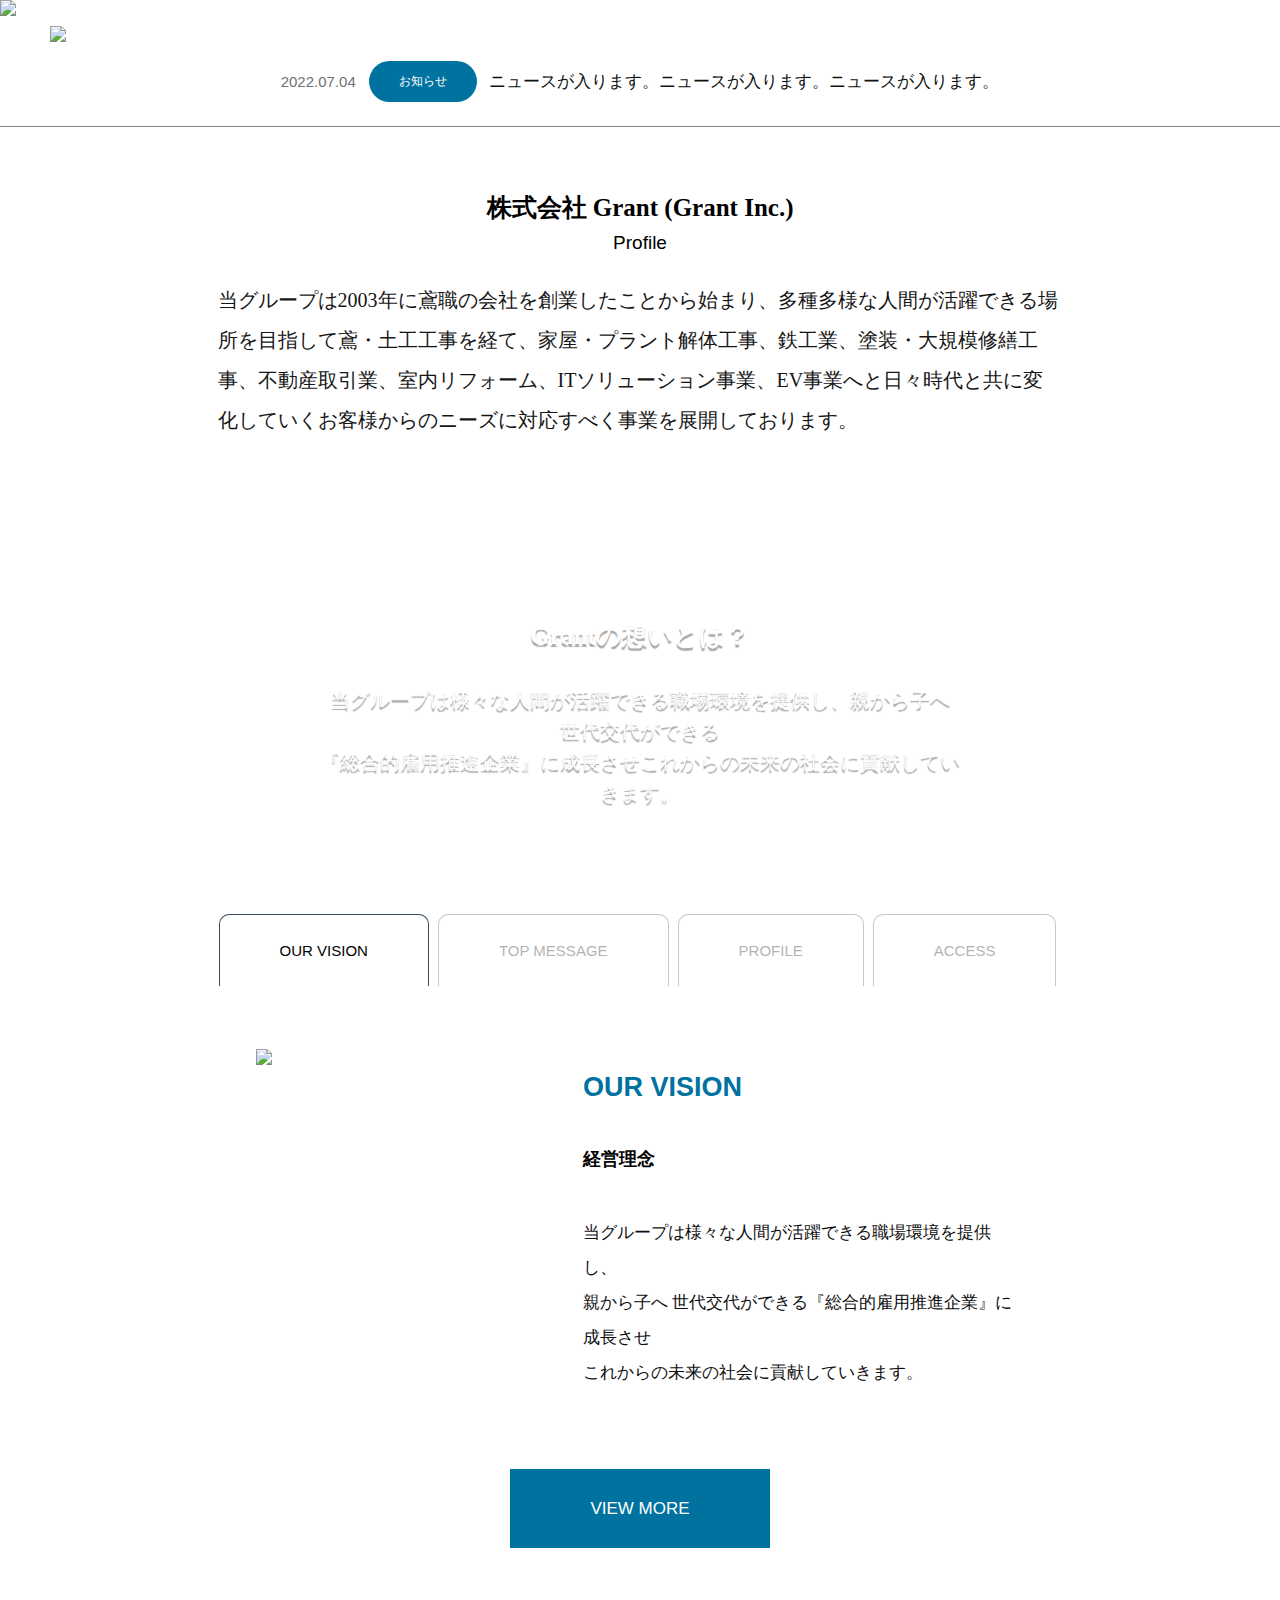
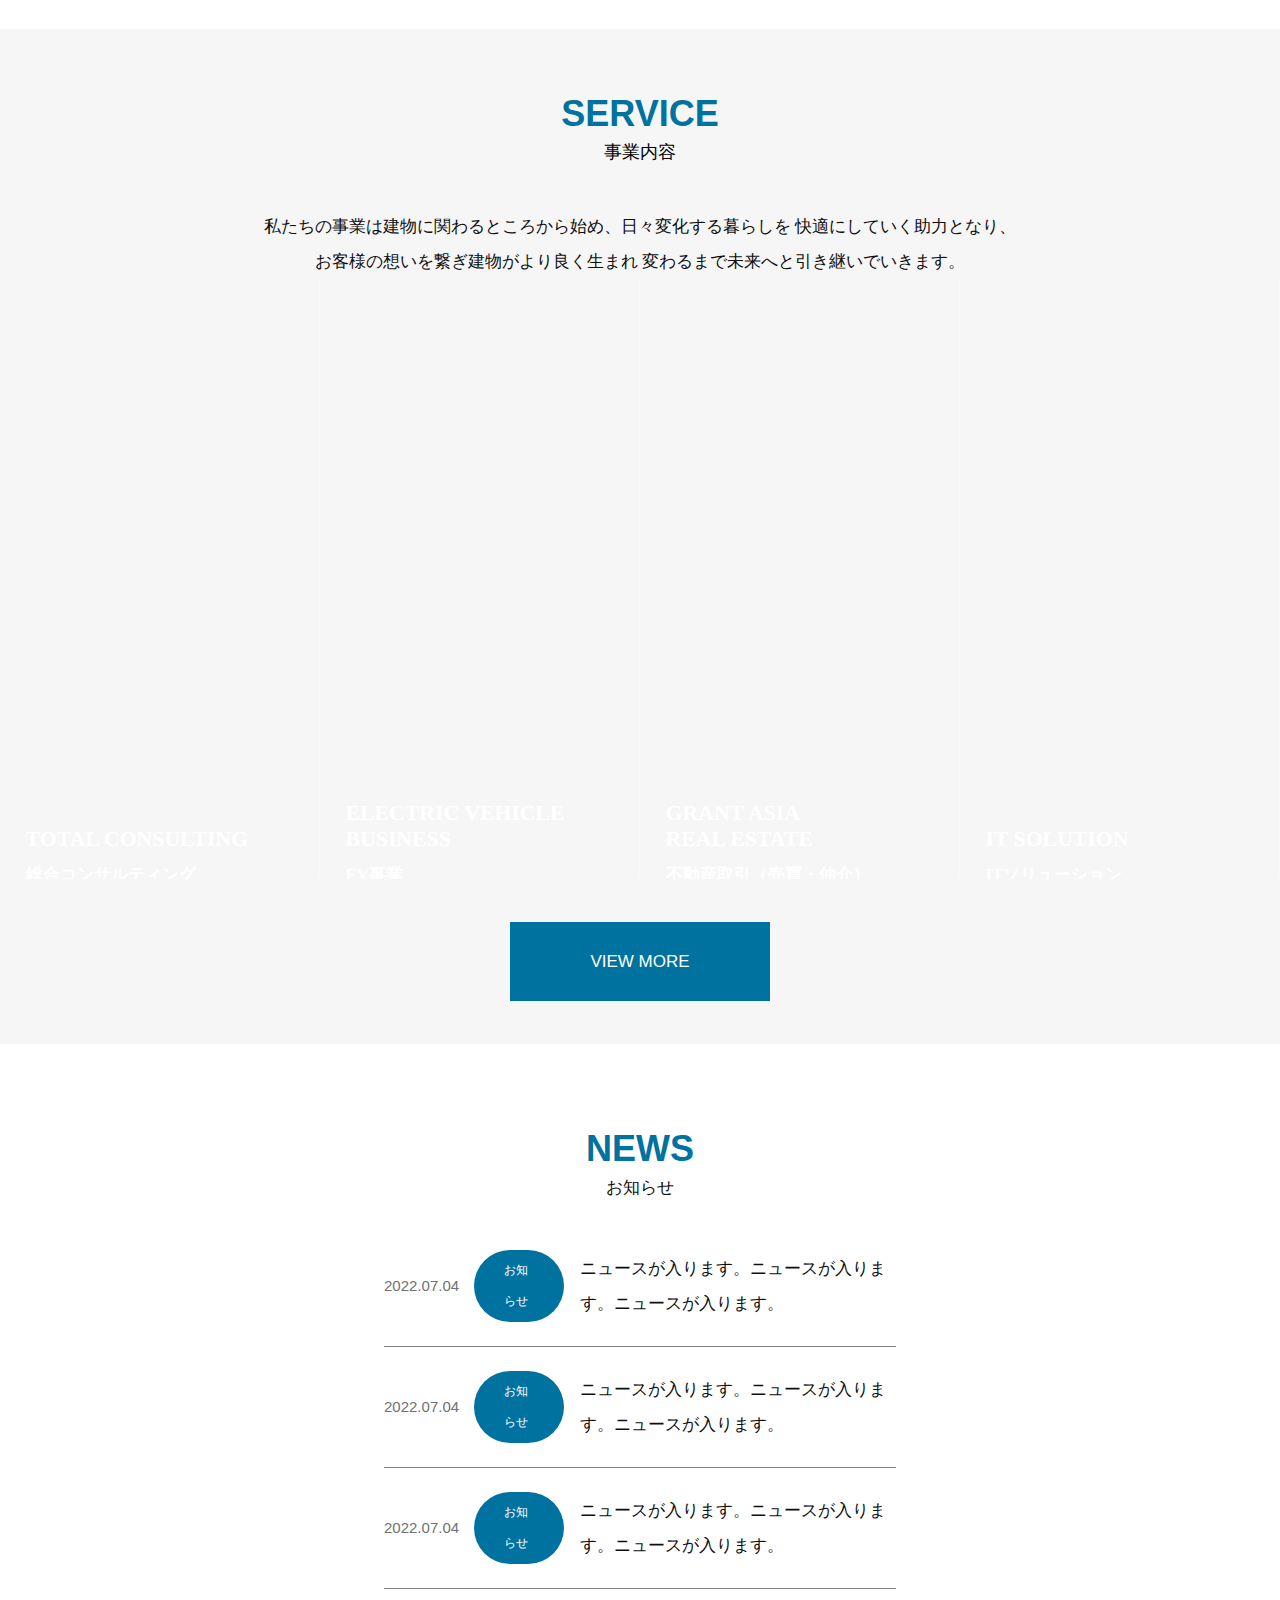
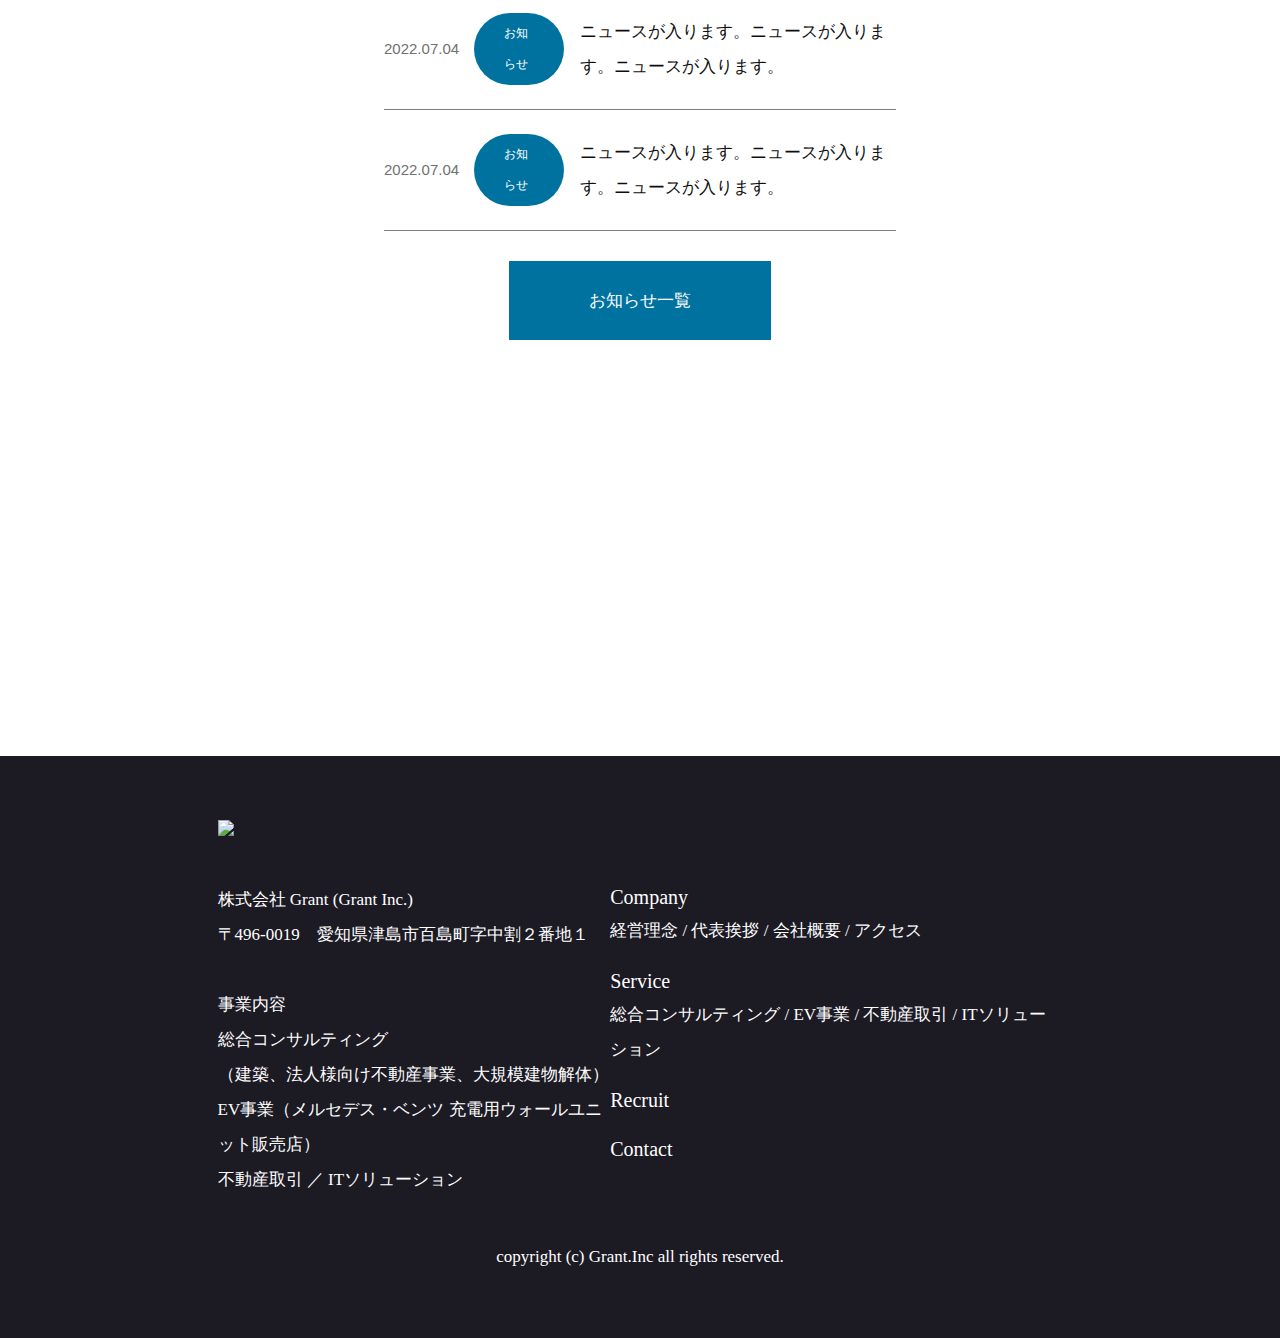
==== commit 6371e9ac: "update" ====
--- a/index.html
+++ b/index.html
@@ -333,11 +333,11 @@
 
         </div> -->
 
-    <div class="cb_service_middle">
+    <div class="cb_service_middle pc">
         <div class="cb_service_item_list inview animate">
             <article class="item" data-service-id="service_id_4738_3">
                 <a href="#">
-                    <div class="content" style="bottom: -240.953px;">
+                    <div class="content">
                         <h3 class="title rich_font">
                             <span class="main_title">TOTAL CONSULTING</span>
                             <span class="sub_title">総合コンサルティング</span>
@@ -358,7 +358,7 @@
             </article>
             <article class="item" data-service-id="service_id_4730_3">
                 <a href="#">
-                    <div class="content" style="bottom: -240.954px;">
+                    <div class="content">
                         <h3 class="title rich_font">
                             <span class="main_title">ELECTRIC VEHICLE<br> BUSINESS</span>
                             <span class="sub_title">EV事業</span>
@@ -379,7 +379,7 @@
             </article>
             <article class="item" data-service-id="service_id_4740_3">
                 <a href="#">
-                    <div class="content" style="bottom: -240.953px;">
+                    <div class="content">
                         <h3 class="title rich_font">
                             <span class="main_title">GRANT ASIA <br>REAL ESTATE</span>
                             <span class="sub_title">不動産取引（売買・仲介）</span>
@@ -400,13 +400,13 @@
             </article>
             <article class="item" data-service-id="service_id_4742_3">
                 <a href="#">
-                    <div class="content" style="bottom: -240.953px;">
+                    <div class="content">
                         <h3 class="title rich_font">
                             <span class="main_title">IT SOLUTION</span>
                             <span class="sub_title">ITソリューション</span>
                         </h3>
                         <p class="desc">
-                            <span>当社では、様々な業種が抱える基幹系業務のお悩みを業務特性に合わせて ＩＴの⼒で、 ユーザー様と共に問題を解決致します。</span>
+                            <span>当社では、様々な業種が抱える基幹系業務のお悩みを業務特性に合わせて ＩＴの⼒で、 ユーザー様と共に問題を解決致します。<br class="space"><br class="space"></span>
                         </p>
                         <p class="bottom_title">
                             <span>ITソリューション</span>
--- a/css/style.css
+++ b/css/style.css
@@ -444,7 +444,7 @@
 }
 .center-nav .slick-current .banner-text-nav h2, h3{
     font-size: 16px;
-    /*color: black;*/
+    color: black;
 }
 .navanim{
   height: 120px;
@@ -1811,7 +1811,7 @@
 .cb_service_item_list .content {
     position: absolute;
     left: 0;
-    bottom: -100%;
+    bottom: -290.954px;
     padding: 0 40px 50px;
     z-index: 2;
     -webkit-transition: bottom .7s cubic-bezier(.22,1,.36,1);
@@ -1889,12 +1889,15 @@
 }
 .cb_service_item_list .title span {
     display: block;
+    color: white;
 }
  .main_title {
     font-size: 26px;
+    color: white;
 }
 .sub_title {
     margin-top: 13px;
+    color: white;
 }
  .cb_service_item_list .bottom_title {
     opacity: 0;
@@ -1906,6 +1909,7 @@
     display: inline-block;
     padding: 0 20px 0 0;
     text-align: left;
+    color: white;
 }
 .cb_service_item_list .bottom_title span {
     -webkit-transition: opacity .5s ease 0s;
--- a/css/style_sp.css
+++ b/css/style_sp.css
@@ -774,17 +774,29 @@
 
 
 
-
-
-
-
-
-
-
-
-
-}
-
-
-
-
+.cb_service_item_list .title span.main_title{
+    font-size: 1.7vw;
+}
+.cb_service_item_list .title span.sub_title{
+    font-size: 1.3vw;
+}
+.desc span, .bottom_title span{
+    font-size: 1.2vw;
+}
+.cb_service_item_list .content{
+    bottom: -23vw;
+    padding: 0 2vw 2vw;
+}
+
+
+.space{
+    display: none;
+}
+
+
+
+}
+
+
+
+
